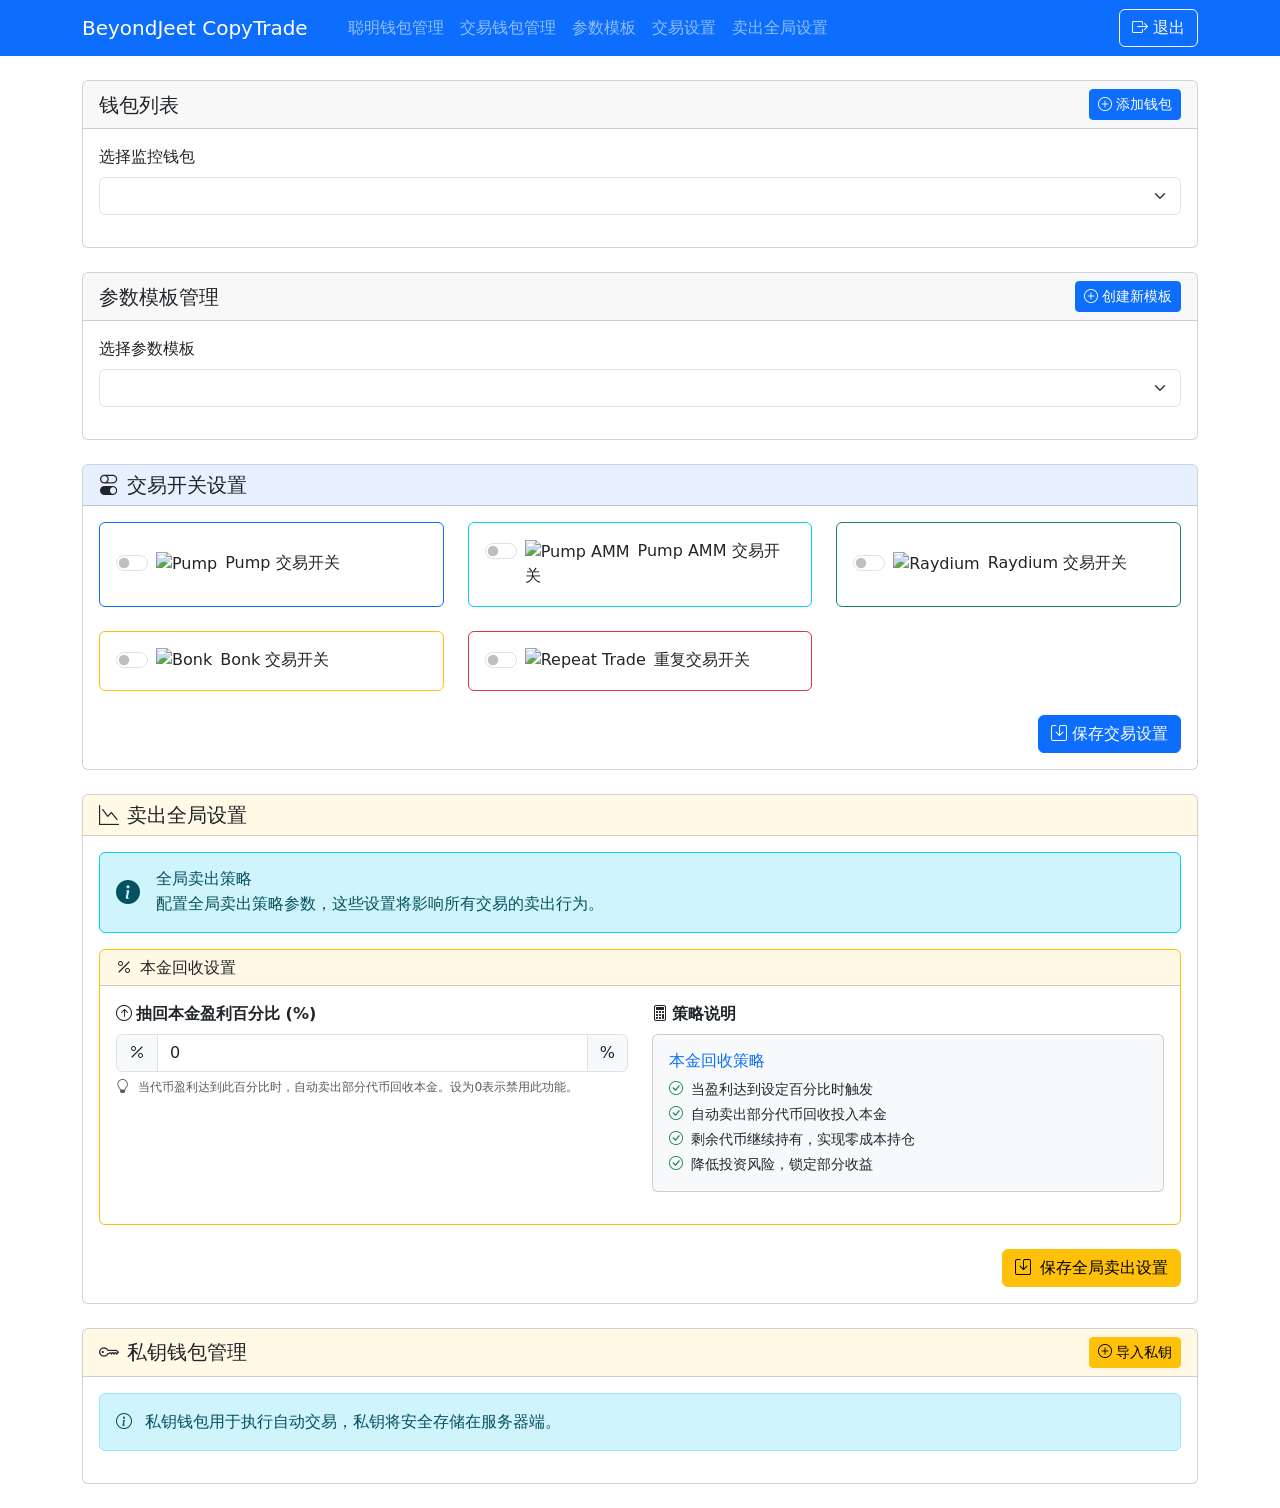
==== web/static/dashboard.html @ afe20bac "add capital recovery function" ====
<!DOCTYPE html>
<html lang="zh">
<head>
    <meta charset="UTF-8">
    <meta name="viewport" content="width=device-width, initial-scale=1.0">
    <title>BeyondJeet CopyTrade - 控制面板</title>
    <link rel="stylesheet" href="/static/css/styles.css">
    <link rel="stylesheet" href="https://cdn.jsdelivr.net/npm/bootstrap@5.2.3/dist/css/bootstrap.min.css">
    <link rel="stylesheet" href="https://cdn.jsdelivr.net/npm/bootstrap-icons@1.11.3/font/bootstrap-icons.min.css">
</head>
<body>
    <!-- 顶部导航栏 -->
    <nav class="navbar navbar-expand-lg navbar-dark bg-primary">
        <div class="container">
            <a class="navbar-brand" href="#">BeyondJeet CopyTrade</a>
            <button class="navbar-toggler" type="button" data-bs-toggle="collapse" data-bs-target="#navbarNav">
                <span class="navbar-toggler-icon"></span>
            </button>
            <div class="collapse navbar-collapse" id="navbarNav">
                <ul class="navbar-nav me-auto">
                    <li class="nav-item">
                        <a class="nav-link active" href="#"></a>
                    </li>
                    <li class="nav-item">
                        <a class="nav-link" href="#" id="walletManagementLink">聪明钱包管理</a>
                    </li>
                    <li class="nav-item">
                        <a class="nav-link" href="#" id="privateKeyManagementLink">交易钱包管理</a>
                    </li>
                    <li class="nav-item">
                        <a class="nav-link" href="#" id="paramSchemeLink">参数模板</a>
                    </li>
                    <li class="nav-item">
                        <a class="nav-link" href="#" id="tradeSettingsLink">交易设置</a>
                    </li>
                    <li class="nav-item">
                        <a class="nav-link" href="#" id="globalSellSettingsLink">卖出全局设置</a>
                    </li>
                </ul>
                <div class="d-flex align-items-center">
                    <span class="text-light me-3" id="currentUser"></span>
                    <button class="btn btn-outline-light" id="logoutBtn">
                        <i class="bi bi-box-arrow-right"></i> 退出
                    </button>
                </div>
            </div>
        </div>
    </nav>

    <div class="container mt-4">
        <!-- 钱包选择与管理 -->
        <div class="card mb-4" id="walletManagementSection">
            <div class="card-header d-flex justify-content-between align-items-center">
                <h5 class="mb-0">钱包列表</h5>
                <button type="button" class="btn btn-primary btn-sm" data-bs-toggle="modal" data-bs-target="#addWalletModal">
                    <i class="bi bi-plus-circle"></i> 添加钱包
                </button>
            </div>
            <div class="card-body">
                <!-- 钱包选择下拉菜单 -->
                <div class="mb-3">
                    <label for="walletSelect" class="form-label">选择监控钱包</label>
                    <select class="form-select" id="walletSelect">
                        <!-- 钱包选项将通过JS动态加载 -->
                    </select>
                </div>
                
                <!-- 钱包信息卡片 -->
                <div id="walletInfo" class="d-none">
                    <div class="card">
                        <div class="card-body">
                            <h5 class="card-title" id="walletName"></h5>
                            <h6 class="card-subtitle mb-2 text-muted" id="walletAddress"></h6>
                            <p class="card-text">钱包类型: <span id="walletType"></span></p>
                            
                            <!-- 参数模板绑定 -->
                            <div class="form-group mb-3">
                                <label for="walletParamScheme" class="form-label"><i class="bi bi-link-45deg me-1"></i> 绑定参数模板</label>
                                <select class="form-select" id="walletParamScheme">
                                    <option value="">不绑定参数模板</option>
                                    <!-- 参数模板选项将通过JS动态加载 -->
                                </select>
                                <div class="form-text">绑定后，该钱包将使用选定参数模板的交易设置</div>
                            </div>
                            
                            <div class="row mt-4">
                                <div class="col-md-4">
                                    <div class="form-group">
                                        <label for="takeProfitPct" class="form-label">止盈百分比 (%)</label>
                                        <div class="input-group">
                                            <input type="number" class="form-control" id="takeProfitPct" min="1" value="100">
                                            <span class="input-group-text">%</span>
                                        </div>
                                    </div>
                                </div>
                                <div class="col-md-4">
                                    <div class="form-group">
                                        <label for="stopLossPct" class="form-label">止损百分比 (%)</label>
                                        <div class="input-group">
                                            <input type="number" class="form-control" id="stopLossPct" min="1" value="10">
                                            <span class="input-group-text">%</span>
                                        </div>
                                    </div>
                                </div>
                                <div class="col-md-4">
                                    <div class="form-group">
                                        <div class="input-group">
                                            <input type="hidden" class="form-control" id="exitTimeSec" min="1" value="300">
                                          
                                        </div>
                                    </div>
                                </div>
                            </div>
                            
                            <div class="form-check mt-3">
                                <input class="form-check-input" type="checkbox" id="walletEnabled" checked>
                                <label class="form-check-label" for="walletEnabled">
                                    启用此钱包监控
                                </label>
                            </div>
                            
                            <div class="form-check mt-2">
                                <input class="form-check-input" type="checkbox" id="walletFollowSell" checked>
                                <label class="form-check-label" for="walletFollowSell">
                                    <i class="bi bi-arrow-down-circle"></i> 启用跟卖功能
                                </label>
                                <div class="form-text">启用后，当监控钱包卖出代币时，将自动按比例卖出</div>
                            </div>
                            
                            <div class="mt-4">
                                <button type="button" class="btn btn-danger me-2" id="deleteWalletBtn">
                                    <i class="bi bi-trash"></i> 删除钱包
                                </button>
                                <button type="button" class="btn btn-primary" id="updateWalletBtn">
                                    <i class="bi bi-save"></i> 保存更改
                                </button>
                            </div>
                        </div>
                    </div>
                </div>
                
                <!-- 无钱包提示 -->
                <div id="noWalletAlert" class="alert alert-warning d-none">
                    没有可用的钱包。请添加一个新钱包。
                </div>
            </div>
        </div>
        
        <!-- 参数模板管理 -->
        <div class="card mb-4" id="paramSchemeSection">
            <div class="card-header d-flex justify-content-between align-items-center">
                <h5 class="mb-0">参数模板管理</h5>
                <button type="button" class="btn btn-primary btn-sm" data-bs-toggle="modal" data-bs-target="#addSchemeModal">
                    <i class="bi bi-plus-circle"></i> 创建新模板
                </button>
            </div>
            <div class="card-body">
                <!-- 参数模板选择下拉菜单 -->
                <div class="mb-3">
                    <label for="schemeSelect" class="form-label">选择参数模板</label>
                    <select class="form-select" id="schemeSelect">
                        <!-- 参数模板选项将通过JS动态加载 -->
                    </select>
                </div>
                
                <!-- 参数模板信息卡片 -->
                <div id="schemeInfo" class="d-none">
                    <!-- 基本信息卡片 -->
                    <div class="card mb-4 border-primary">
                        <div class="card-header bg-primary bg-opacity-10 d-flex justify-content-between align-items-center">
                            <h6 class="mb-0"><i class="bi bi-info-circle me-2"></i>基本信息</h6>
                            <span class="badge bg-primary" id="schemeId"></span>
                        </div>
                        <div class="card-body">
                            <h5 class="card-title" id="schemeName"></h5>
                            <p class="card-text text-muted" id="schemeDescription"></p>
                        </div>
                    </div>
                    
                    <!-- 交易触发参数卡片 -->
                    <div class="card mb-4 border-info">
                        <div class="card-header bg-info bg-opacity-10">
                            <h6 class="mb-0"><i class="bi bi-lightning-charge me-2"></i>交易触发参数</h6>
                        </div>
                        <div class="card-body">
                            <div class="row">
                             
                                <div class="col-md-4">
                                    <div class="form-group mb-3">
                                        <label for="schemeMinFollowTriggerAmount" class="form-label">最小跟单触发金额</label>
                                        <div class="input-group">
                                            <span class="input-group-text"><i class="bi bi-currency-dollar"></i></span>
                                            <input type="number" class="form-control" id="schemeMinFollowTriggerAmount" min="0" step="0.01">
                                        </div>
                                    </div>
                                </div>
                                <div class="col-md-4">
                                    <div class="form-group mb-3">
                                        <label for="schemeMaxFollowTriggerAmount" class="form-label">最大跟单触发金额</label>
                                        <div class="input-group">
                                            <span class="input-group-text"><i class="bi bi-currency-dollar"></i></span>
                                            <input type="number" class="form-control" id="schemeMaxFollowTriggerAmount" min="0" step="0.01">
                                        </div>
                                    </div>
                                </div>
                            </div>
                            
                            <div class="row">
                                <div class="col-md-4">
                                    <div class="form-group mb-3">
                                        <label for="schemeMinPoolSize" class="form-label">最小池子大小 (SOL)</label>
                                        <div class="input-group">
                                            <span class="input-group-text"><i class="bi bi-water"></i></span>
                                            <input type="number" class="form-control" id="schemeMinPoolSize" min="0" step="0.1">
                                        </div>
                                    </div>
                                </div>
                                <div class="col-md-4">
                                    <div class="form-group mb-3">
                                        <label for="schemeMaxPoolSize" class="form-label">最大池子大小 (SOL)</label>
                                        <div class="input-group">
                                            <span class="input-group-text"><i class="bi bi-water"></i></span>
                                            <input type="number" class="form-control" id="schemeMaxPoolSize" min="0" step="0.1">
                                        </div>
                                    </div>
                                </div>
                            </div>
                        </div>
                    </div>
                    
                    <!-- 买入参数卡片 -->
                    <div class="card mb-4 border-success">
                        <div class="card-header bg-success bg-opacity-10">
                            <h6 class="mb-0"><i class="bi bi-cart-plus me-2 text-success"></i>买入参数</h6>
                        </div>
                        <div class="card-body">
                            <div class="row">
                                <div class="col-md-4">
                                    <div class="form-group mb-3">
                                        <label for="schemeBuySolAmount" class="form-label">购买金额 (SOL)</label>
                                        <div class="input-group">
                                            <span class="input-group-text"><i class="bi bi-currency-dollar"></i></span>
                                            <input type="number" class="form-control" id="schemeBuySolAmount" min="0" step="0.01">
                                        </div>
                                    </div>
                                </div>
                                <div class="col-md-4">
                                    <div class="form-group mb-3">
                                        <label for="schemeBuySlippage" class="form-label">买入滑点 (0-1)</label>
                                        <div class="input-group">
                                            <span class="input-group-text"><i class="bi bi-sliders"></i></span>
                                            <input type="number" class="form-control" id="schemeBuySlippage" min="0" step="0.1">
                                            <span class="input-group-text"></span>
                                        </div>
                                    </div>
                                </div>
                         
                         
                            </div>
                            
                            <div class="row">
                             
                                <div class="col-md-4">
                                    <div class="form-group mb-3">
                                        <label for="schemeBuyPriorityFee" class="form-label">买入优先费</label>
                                        <div class="input-group">
                                            <span class="input-group-text"><i class="bi bi-lightning-charge"></i></span>
                                            <input type="number" class="form-control" id="schemeBuyPriorityFee" min="0">
                                        </div>
                                    </div>
                                </div>
                                <div class="col-md-4">
                                    <div class="form-group mb-3">
                                        <label for="schemeBuyTipFee" class="form-label">买入小费</label>
                                        <div class="input-group">
                                            <span class="input-group-text"><i class="bi bi-coin"></i></span>
                                            <input type="number" class="form-control" id="schemeBuyTipFee" min="0">
                                        </div>
                                    </div>
                                </div>
                            </div>
                        </div>
                    </div>
                    
                    <!-- 卖出参数卡片 -->
                    <div class="card mb-4 border-danger">
                        <div class="card-header bg-danger bg-opacity-10">
                            <h6 class="mb-0"><i class="bi bi-cart-dash me-2 text-danger"></i>卖出参数</h6>
                        </div>
                        <div class="card-body">
                            <div class="row">
                                <div class="col-md-4">
                                    <div class="form-group mb-3">
                                        <label for="schemeSellDelayTime" class="form-label">卖出延迟时间 (毫秒)</label>
                                        <div class="input-group">
                                            <span class="input-group-text"><i class="bi bi-clock"></i></span>
                                            <input type="number" class="form-control" id="schemeSellDelayTime" min="0">
                                        </div>
                                    </div>
                                </div>
                                <div class="col-md-4">
                                    <div class="form-group mb-3">
                                        <label for="schemeSellSlippage" class="form-label">卖出滑点 (0-1)</label>
                                        <div class="input-group">
                                            <span class="input-group-text"><i class="bi bi-sliders"></i></span>
                                            <input type="number" class="form-control" id="schemeSellSlippage" min="0" step="0.1">
                                            <span class="input-group-text"></span>
                                        </div>
                                    </div>
                                </div>
                           
                             
                            </div>
                            
                            <div class="row">
                              
                                <div class="col-md-4">
                                    <div class="form-group mb-3">
                                        <label for="schemeSellPriorityFee" class="form-label">卖出优先费</label>
                                        <div class="input-group">
                                            <span class="input-group-text"><i class="bi bi-lightning-charge"></i></span>
                                            <input type="number" class="form-control" id="schemeSellPriorityFee" min="0">
                                        </div>
                                    </div>
                                </div>
                                <div class="col-md-4">
                                    <div class="form-group mb-3">
                                        <label for="schemeSellTipFee" class="form-label">卖出小费</label>
                                        <div class="input-group">
                                            <span class="input-group-text"><i class="bi bi-coin"></i></span>
                                            <input type="number" class="form-control" id="schemeSellTipFee" min="0">
                                        </div>
                                    </div>
                                </div>
                            </div>
                        </div>
                    </div>
                    
                    <div class="form-check mb-4">
                        <input class="form-check-input" type="checkbox" id="schemeIsDefault">
                        <label class="form-check-label" for="schemeIsDefault">
                            <i class="bi bi-star-fill text-warning me-1"></i> 设为默认参数模板
                        </label>
                    </div>
                    
                    <div class="d-flex justify-content-end">
                        <button type="button" class="btn btn-danger me-2" id="deleteSchemeBtn">
                            <i class="bi bi-trash"></i> 删除模板
                        </button>
                        <button type="button" class="btn btn-primary" id="updateSchemeBtn">
                            <i class="bi bi-save"></i> 保存更改
                        </button>
                    </div>
                </div>
                
                <!-- 无参数模板提示 -->
                <div id="noSchemeAlert" class="alert alert-warning d-none">
                    没有可用的参数模板。请创建一个新模板。
                </div>
            </div>
        </div>
        
        <!-- 交易开关设置 -->
        <div class="card mb-4" id="tradeSettingsSection">
            <div class="card-header bg-primary bg-opacity-10 d-flex justify-content-between align-items-center">
                <h5 class="mb-0"><i class="bi bi-toggles me-2"></i>交易开关设置</h5>
            </div>
            <div class="card-body">
                <div class="row row-cols-1 row-cols-md-3 g-4">
                    <div class="col">
                        <div class="card h-100 border-primary">
                            <div class="card-body d-flex align-items-center">
                                <div class="form-check form-switch">
                                    <input class="form-check-input" type="checkbox" id="pumpTradeEnable">
                                    <label class="form-check-label" for="pumpTradeEnable">
                                        <img src="/static/images/pump-logo.svg" alt="Pump" width="20" height="20" class="me-2">Pump 交易开关
                                    </label>
                                </div>
                            </div>
                        </div>
                    </div>
                    <div class="col">
                        <div class="card h-100 border-info">
                            <div class="card-body d-flex align-items-center">
                                <div class="form-check form-switch">
                                    <input class="form-check-input" type="checkbox" id="pumpAmmTradeEnable">
                                    <label class="form-check-label" for="pumpAmmTradeEnable">
                                        <img src="/static/images/pumpamm-logo.svg" alt="Pump AMM" width="20" height="20" class="me-2">Pump AMM 交易开关
                                    </label>
                                </div>
                            </div>
                        </div>
                    </div>
                    <div class="col">
                        <div class="card h-100 border-success">
                            <div class="card-body d-flex align-items-center">
                                <div class="form-check form-switch">
                                    <input class="form-check-input" type="checkbox" id="raydiumTradeEnable">
                                    <label class="form-check-label" for="raydiumTradeEnable">
                                        <img src="/static/images/raydium-logo.svg" alt="Raydium" width="20" height="20" class="me-2">Raydium 交易开关
                                    </label>
                                </div>
                            </div>
                        </div>
                    </div>
                    <div class="col">
                        <div class="card h-100 border-warning">
                            <div class="card-body d-flex align-items-center">
                                <div class="form-check form-switch">
                                    <input class="form-check-input" type="checkbox" id="launchpadTradeEnable">
                                    <label class="form-check-label" for="launchpadTradeEnable">
                                        <img src="/static/images/bonk-logo.svg" alt="Bonk" width="20" height="20" class="me-2">Bonk 交易开关
                                    </label>
                                </div>
                            </div>
                        </div>
                    </div>
                    <div class="col">
                        <div class="card h-100 border-danger">
                            <div class="card-body d-flex align-items-center">
                                <div class="form-check form-switch">
                                    <input class="form-check-input" type="checkbox" id="repeatTradeEnable">
                                    <label class="form-check-label" for="repeatTradeEnable">
                                        <img src="/static/images/repeat-trade-logo.svg" alt="Repeat Trade" width="20" height="20" class="me-2">重复交易开关
                                    </label>
                                </div>
                            </div>
                        </div>
                    </div>
                </div>
                
                <div class="mt-4 d-flex justify-content-end">
                    <button type="button" class="btn btn-primary" id="saveTradeSettingsBtn">
                        <i class="bi bi-save"></i> 保存交易设置
                    </button>
                </div>
            </div>
        </div>
        
        <!-- 卖出全局设置 -->
        <div class="card mb-4" id="globalSellSettingsSection">
            <div class="card-header bg-warning bg-opacity-10 d-flex justify-content-between align-items-center">
                <h5 class="mb-0"><i class="bi bi-graph-down me-2"></i>卖出全局设置</h5>
            </div>
            <div class="card-body">
                <div class="alert alert-info border-info">
                    <div class="d-flex align-items-center">
                        <i class="bi bi-info-circle-fill me-3 fs-4"></i>
                        <div>
                            <h6 class="alert-heading mb-1">全局卖出策略</h6>
                            <p class="mb-0">配置全局卖出策略参数，这些设置将影响所有交易的卖出行为。</p>
                        </div>
                    </div>
                </div>
                
                <div class="card border-warning">
                    <div class="card-header bg-warning bg-opacity-10">
                        <h6 class="mb-0"><i class="bi bi-percent me-2"></i>本金回收设置</h6>
                    </div>
                    <div class="card-body">
                        <div class="row">
                            <div class="col-md-6">
                                <div class="mb-3">
                                    <label for="capitalRecoveryPercent" class="form-label fw-semibold">
                                        <i class="bi bi-arrow-up-circle me-1"></i>抽回本金盈利百分比 (%)
                                    </label>
                                    <div class="input-group">
                                        <span class="input-group-text"><i class="bi bi-percent"></i></span>
                                        <input 
                                            type="number" 
                                            class="form-control" 
                                            id="capitalRecoveryPercent" 
                                            min="0" 
                                            max="100" 
                                            step="0.1" 
                                            value="0"
                                            placeholder="输入盈利百分比"
                                        >
                                        <span class="input-group-text">%</span>
                                    </div>
                                    <div class="form-text">
                                        <i class="bi bi-lightbulb me-1"></i>
                                        <small>当代币盈利达到此百分比时，自动卖出部分代币回收本金。设为0表示禁用此功能。</small>
                                    </div>
                                </div>
                            </div>
                            <div class="col-md-6">
                                <div class="mb-3">
                                    <label class="form-label fw-semibold">
                                        <i class="bi bi-calculator me-1"></i>策略说明
                                    </label>
                                    <div class="card bg-light">
                                        <div class="card-body p-3">
                                            <h6 class="card-title text-primary mb-2">本金回收策略</h6>
                                            <ul class="list-unstyled mb-0 small">
                                                <li class="mb-1"><i class="bi bi-check-circle text-success me-1"></i> 当盈利达到设定百分比时触发</li>
                                                <li class="mb-1"><i class="bi bi-check-circle text-success me-1"></i> 自动卖出部分代币回收投入本金</li>
                                                <li class="mb-1"><i class="bi bi-check-circle text-success me-1"></i> 剩余代币继续持有，实现零成本持仓</li>
                                                <li class="mb-0"><i class="bi bi-check-circle text-success me-1"></i> 降低投资风险，锁定部分收益</li>
                                            </ul>
                                        </div>
                                    </div>
                                </div>
                            </div>
                        </div>
                    </div>
                </div>
                
                <div class="mt-4 d-flex justify-content-end">
                    <button type="button" class="btn btn-warning" id="saveGlobalSellSettingsBtn">
                        <i class="bi bi-save me-1"></i> 保存全局卖出设置
                    </button>
                </div>
            </div>
        </div>
        
        <!-- 私钥钱包管理 -->
        <div class="card mb-4" id="privateKeyManagementSection">
            <div class="card-header bg-warning bg-opacity-10 d-flex justify-content-between align-items-center">
                <h5 class="mb-0"><i class="bi bi-key me-2"></i>私钥钱包管理</h5>
                <button type="button" class="btn btn-warning btn-sm" data-bs-toggle="modal" data-bs-target="#importPrivateKeyModal">
                    <i class="bi bi-plus-circle"></i> 导入私钥
                </button>
            </div>
            <div class="card-body">
                <!-- 私钥钱包列表 -->
                <div id="privateKeyWalletList">
                    <div class="alert alert-info">
                        <i class="bi bi-info-circle me-2"></i>
                        私钥钱包用于执行自动交易，私钥将安全存储在服务器端。
                    </div>
                    <!-- 私钥钱包列表将通过JS动态加载 -->
                </div>
                
                <!-- 无钱包提示 -->
                <div id="noPrivateKeyWalletAlert" class="alert alert-warning d-none">
                    没有私钥钱包。请导入一个私钥钱包。
                </div>
            </div>
        </div>
        
        <div class="alert alert-success mt-3 d-none" id="successAlert">
            操作成功！
        </div>
        
        <div class="alert alert-danger mt-3 d-none" id="errorAlert">
            操作失败！请检查输入并重试。
        </div>
    </div>

    <!-- 添加钱包模态框 -->
    <div class="modal fade" id="addWalletModal" tabindex="-1" aria-labelledby="addWalletModalLabel" aria-hidden="true">
        <div class="modal-dialog">
            <div class="modal-content">
                <div class="modal-header">
                    <h5 class="modal-title" id="addWalletModalLabel">添加监控钱包</h5>
                    <button type="button" class="btn-close" data-bs-dismiss="modal" aria-label="Close"></button>
                </div>
                <div class="modal-body">
                    <form id="addWalletForm">
                        <div class="mb-3">
                            <label for="newWalletAddress" class="form-label">钱包地址</label>
                            <input type="text" class="form-control" id="newWalletAddress" required>
                            <div class="form-text">输入有效的Solana钱包地址进行监控</div>
                        </div>
                        <div class="mb-3">
                            <label for="newWalletName" class="form-label">钱包名称</label>
                            <input type="text" class="form-control" id="newWalletName" required>
                        </div>
                        <div class="mb-3">
                            <label for="newWalletType" class="form-label">钱包类型</label>
                            <select class="form-select" id="newWalletType" required>
                                <option value="high_frequency">高频交易</option>
                                <option value="low_frequency">低频交易</option>
                            </select>
                        </div>
                        <div class="row">
                            <div class="col-md-6">
                                <div class="mb-3">
                                    <label for="newTakeProfitPct" class="form-label">止盈 (%)</label>
                                    <input type="number" class="form-control" id="newTakeProfitPct" min="1" value="100" required>
                                </div>
                            </div>
                            <div class="col-md-6">
                                <div class="mb-3">
                                    <label for="newStopLossPct" class="form-label">止损 (%)</label>
                                    <input type="number" class="form-control" id="newStopLossPct" min="1" value="10" required>
                                </div>
                            </div>
                        </div>
                        <div class="form-check mb-3">
                            <input class="form-check-input" type="checkbox" id="newWalletEnabled" checked>
                            <label class="form-check-label" for="newWalletEnabled">
                                启用此钱包监控
                            </label>
                        </div>
                        <div class="form-check mb-3">
                            <input class="form-check-input" type="checkbox" id="newWalletFollowSell" checked>
                            <label class="form-check-label" for="newWalletFollowSell">
                                <i class="bi bi-arrow-down-circle"></i> 启用跟卖功能
                            </label>
                            <div class="form-text">启用后，当监控钱包卖出代币时，将自动按比例卖出</div>
                        </div>
                    </form>
                </div>
                <div class="modal-footer">
                    <button type="button" class="btn btn-secondary" data-bs-dismiss="modal">取消</button>
                    <button type="button" class="btn btn-primary" id="saveNewWalletBtn">添加钱包</button>
                </div>
            </div>
        </div>
    </div>

    <!-- 导入私钥模态框 -->
    <div class="modal fade" id="importPrivateKeyModal" tabindex="-1" aria-labelledby="importPrivateKeyModalLabel" aria-hidden="true">
        <div class="modal-dialog modal-lg">
            <div class="modal-content">
                <div class="modal-header bg-warning bg-opacity-10">
                    <h5 class="modal-title" id="importPrivateKeyModalLabel">
                        <i class="bi bi-key me-2"></i>导入私钥钱包
                    </h5>
                    <button type="button" class="btn-close" data-bs-dismiss="modal" aria-label="Close"></button>
                </div>
                <div class="modal-body">
                    <div class="alert alert-warning border-warning">
                        <div class="d-flex align-items-center">
                            <i class="bi bi-exclamation-triangle-fill me-3 fs-4"></i>
                            <div>
                                <h6 class="alert-heading mb-1">安全提醒</h6>
                                <p class="mb-0">私钥将安全存储在服务器端，请确保使用可信网络环境。</p>
                            </div>
                        </div>
                    </div>
                    
                    <form id="importPrivateKeyForm">
                        <div class="row">
                            <div class="col-12">
                                <div class="mb-4">
                                    <label for="privateKeyInput" class="form-label fw-semibold">
                                        <i class="bi bi-shield-lock me-1"></i>私钥或助记词
                                    </label>
                                    <textarea 
                                        class="form-control" 
                                        id="privateKeyInput" 
                                        rows="4" 
                                        required 
                                        placeholder="输入64位十六进制私钥或12/24个单词的助记词"
                                        style="font-family: 'Courier New', monospace; font-size: 0.9rem;"
                                    ></textarea>
                                    <div class="form-text">
                                        <i class="bi bi-info-circle me-1"></i>
                                        <small>支持格式：64位十六进制私钥、助记词短语（空格分隔）</small>
                                    </div>
                                </div>
                            </div>
                        </div>
                        
                        <div class="row">
                            <div class="col-md-8">
                                <div class="mb-3">
                                    <label for="pkWalletName" class="form-label fw-semibold">
                                        <i class="bi bi-tag me-1"></i>钱包名称
                                    </label>
                                    <input 
                                        type="text" 
                                        class="form-control" 
                                        id="pkWalletName" 
                                        required
                                        placeholder="为您的钱包设置一个易识别的名称"
                                    >
                                </div>
                            </div>
                            <div class="col-md-4">
                                <div class="mb-3">
                                    <label class="form-label fw-semibold">
                                        <i class="bi bi-check-circle me-1"></i>状态
                                    </label>
                                    <div class="form-control-plaintext">
                                        <span class="badge bg-success">
                                            <i class="bi bi-shield-check me-1"></i>安全导入
                                        </span>
                                    </div>
                                </div>
                            </div>
                        </div>
                    </form>
                </div>
                <div class="modal-footer bg-light">
                    <button type="button" class="btn btn-outline-secondary" data-bs-dismiss="modal">
                        <i class="bi bi-x-circle me-1"></i>取消
                    </button>
                    <button type="button" class="btn btn-warning" id="confirmImportPrivateKeyBtn">
                        <i class="bi bi-key me-1"></i>导入私钥
                    </button>
                </div>
            </div>
        </div>
    </div>

    <!-- 添加参数模板模态框 -->
    <div class="modal fade" id="addSchemeModal" tabindex="-1" aria-labelledby="addSchemeModalLabel" aria-hidden="true">
        <div class="modal-dialog modal-lg">
            <div class="modal-content">
                <div class="modal-header bg-primary text-white">
                    <h5 class="modal-title" id="addSchemeModalLabel"><i class="bi bi-gear-fill me-2"></i>创建新参数模板</h5>
                    <button type="button" class="btn-close btn-close-white" data-bs-dismiss="modal" aria-label="Close"></button>
                </div>
                <div class="modal-body">
                    <form id="newSchemeForm">
                        <!-- 基本信息卡片 -->
                        <div class="card mb-4 border-primary">
                            <div class="card-header bg-primary bg-opacity-10">
                                <h6 class="mb-0"><i class="bi bi-info-circle me-2"></i>基本信息</h6>
                            </div>
                            <div class="card-body">
                                <div class="row">
                                    <div class="col-md-6">
                                        <div class="mb-3">
                                            <label for="newSchemeName" class="form-label">模板名称</label>
                                            <div class="input-group">
                                                <span class="input-group-text"><i class="bi bi-tag"></i></span>
                                                <input type="text" class="form-control" id="newSchemeName" required>
                                            </div>
                                        </div>
                                    </div>
                                    <div class="col-md-6">
                                        <div class="mb-3">
                                            <label for="newSchemeDescription" class="form-label">模板描述</label>
                                            <div class="input-group">
                                                <span class="input-group-text"><i class="bi bi-card-text"></i></span>
                                                <input type="text" class="form-control" id="newSchemeDescription">
                                            </div>
                                        </div>
                                    </div>
                                </div>
                            </div>
                        </div>
                        
                        <!-- 交易触发参数卡片 -->
                        <div class="card mb-4 border-info">
                            <div class="card-header bg-info bg-opacity-10">
                                <h6 class="mb-0"><i class="bi bi-lightning-charge me-2"></i>交易触发参数</h6>
                            </div>
                            <div class="card-body">
                                <div class="row">
                                 
                                    <div class="col-md-4">
                                        <div class="mb-3">
                                            <label for="newSchemeMinFollowTriggerAmount" class="form-label">最小跟单触发金额</label>
                                            <div class="input-group">
                                                <span class="input-group-text"><i class="bi bi-currency-dollar"></i></span>
                                                <input type="number" class="form-control" id="newSchemeMinFollowTriggerAmount" min="0" step="0.01" value="0.1">
                                            </div>
                                        </div>
                                    </div>
                                    <div class="col-md-4">
                                        <div class="mb-3">
                                            <label for="newSchemeMaxFollowTriggerAmount" class="form-label">最大跟单触发金额</label>
                                            <div class="input-group">
                                                <span class="input-group-text"><i class="bi bi-currency-dollar"></i></span>
                                                <input type="number" class="form-control" id="newSchemeMaxFollowTriggerAmount" min="0" step="0.01" value="10">
                                            </div>
                                        </div>
                                    </div>
                                </div>
                                
                                <div class="row">
                                    <div class="col-md-4">
                                        <div class="mb-3">
                                            <label for="newSchemeMinPoolSize" class="form-label">最小池子大小 (SOL)</label>
                                            <div class="input-group">
                                                <span class="input-group-text"><i class="bi bi-water"></i></span>
                                                <input type="number" class="form-control" id="newSchemeMinPoolSize" min="0" step="0.1" value="1">
                                            </div>
                                        </div>
                                    </div>
                                    <div class="col-md-4">
                                        <div class="mb-3">
                                            <label for="newSchemeMaxPoolSize" class="form-label">最大池子大小 (SOL)</label>
                                            <div class="input-group">
                                                <span class="input-group-text"><i class="bi bi-water"></i></span>
                                                <input type="number" class="form-control" id="newSchemeMaxPoolSize" min="0" step="0.1" value="100">
                                            </div>
                                        </div>
                                    </div>
                                </div>
                            </div>
                        </div>
                        
                        <!-- 买入参数卡片 -->
                        <div class="card mb-4 border-success">
                            <div class="card-header bg-success bg-opacity-10">
                                <h6 class="mb-0"><i class="bi bi-cart-plus me-2 text-success"></i>买入参数</h6>
                            </div>
                            <div class="card-body">
                                <div class="row">
                                    <div class="col-md-4">
                                        <div class="mb-3">
                                            <label for="newSchemeBuySolAmount" class="form-label">购买金额 (SOL)</label>
                                            <div class="input-group">
                                                <span class="input-group-text"><i class="bi bi-currency-dollar"></i></span>
                                                <input type="number" class="form-control" id="newSchemeBuySolAmount" min="0" step="0.01" value="0.5">
                                            </div>
                                        </div>
                                    </div>
                                    <div class="col-md-4">
                                        <div class="mb-3">
                                            <label for="newSchemeBuySlippage" class="form-label">买入滑点 (0-1)</label>
                                            <div class="input-group">
                                                <span class="input-group-text"><i class="bi bi-sliders"></i></span>
                                                <input type="number" class="form-control" id="newSchemeBuySlippage" min="0" step="0.1" value="1">
                                                <span class="input-group-text"></span>
                                            </div>
                                        </div>
                                    </div>

                                </div>
                                
                                <div class="row">
                                
                                    <div class="col-md-4">
                                        <div class="mb-3">
                                            <label for="newSchemeBuyPriorityFee" class="form-label">买入优先费</label>
                                            <div class="input-group">
                                                <span class="input-group-text"><i class="bi bi-lightning-charge"></i></span>
                                                <input type="number" class="form-control" id="newSchemeBuyPriorityFee" min="0" value="1000">
                                            </div>
                                        </div>
                                    </div>
                                    <div class="col-md-4">
                                        <div class="mb-3">
                                            <label for="newSchemeBuyTipFee" class="form-label">买入小费</label>
                                            <div class="input-group">
                                                <span class="input-group-text"><i class="bi bi-coin"></i></span>
                                                <input type="number" class="form-control" id="newSchemeBuyTipFee" min="0" value="0">
                                            </div>
                                        </div>
                                    </div>
                                </div>
                            </div>
                        </div>
                        
                        <!-- 卖出参数卡片 -->
                        <div class="card mb-4 border-danger">
                            <div class="card-header bg-danger bg-opacity-10">
                                <h6 class="mb-0"><i class="bi bi-cart-dash me-2 text-danger"></i>卖出参数</h6>
                            </div>
                            <div class="card-body">
                                <div class="row">
                                    <div class="col-md-4">
                                        <div class="mb-3">
                                            <label for="newSchemeSellDelayTime" class="form-label">卖出延迟时间 (毫秒)</label>
                                            <div class="input-group">
                                                <span class="input-group-text"><i class="bi bi-clock"></i></span>
                                                <input type="number" class="form-control" id="newSchemeSellDelayTime" min="0" value="0">
                                            </div>
                                        </div>
                                    </div>
                                    <div class="col-md-4">
                                        <div class="mb-3">
                                            <label for="newSchemeSellSlippage" class="form-label">卖出滑点 (0-1)</label>
                                            <div class="input-group">
                                                <span class="input-group-text"><i class="bi bi-sliders"></i></span>
                                                <input type="number" class="form-control" id="newSchemeSellSlippage" min="0" step="0.1" value="1">
                                                <span class="input-group-text"></span>
                                            </div>
                                        </div>
                                    </div>
                                  
                                  
                                </div>
                                
                                <div class="row">
                                  
                                    <div class="col-md-4">
                                        <div class="mb-3">
                                            <label for="newSchemeSellPriorityFee" class="form-label">卖出优先费</label>
                                            <div class="input-group">
                                                <span class="input-group-text"><i class="bi bi-lightning-charge"></i></span>
                                                <input type="number" class="form-control" id="newSchemeSellPriorityFee" min="0" value="1000">
                                            </div>
                                        </div>
                                    </div>
                                    <div class="col-md-4">
                                        <div class="mb-3">
                                            <label for="newSchemeSellTipFee" class="form-label">卖出小费</label>
                                            <div class="input-group">
                                                <span class="input-group-text"><i class="bi bi-coin"></i></span>
                                                <input type="number" class="form-control" id="newSchemeSellTipFee" min="0" value="0">
                                            </div>
                                        </div>
                                    </div>
                                </div>
                            </div>
                        </div>
                        
                        <div class="form-check mb-3">
                            <input class="form-check-input" type="checkbox" id="newSchemeIsDefault">
                            <label class="form-check-label" for="newSchemeIsDefault">
                                <i class="bi bi-star-fill text-warning me-1"></i> 设为默认参数模板
                            </label>
                        </div>
                    </form>
                </div>
                <div class="modal-footer">
                    <button type="button" class="btn btn-secondary" data-bs-dismiss="modal"><i class="bi bi-x-circle me-1"></i>取消</button>
                    <button type="button" class="btn btn-primary" id="saveNewSchemeBtn"><i class="bi bi-save me-1"></i>创建模板</button>
                </div>
            </div>
        </div>
    </div>

    <script src="https://cdn.jsdelivr.net/npm/bootstrap@5.2.3/dist/js/bootstrap.bundle.min.js"></script>
    <script src="/static/js/dashboard.js"></script>
</body>
</html>
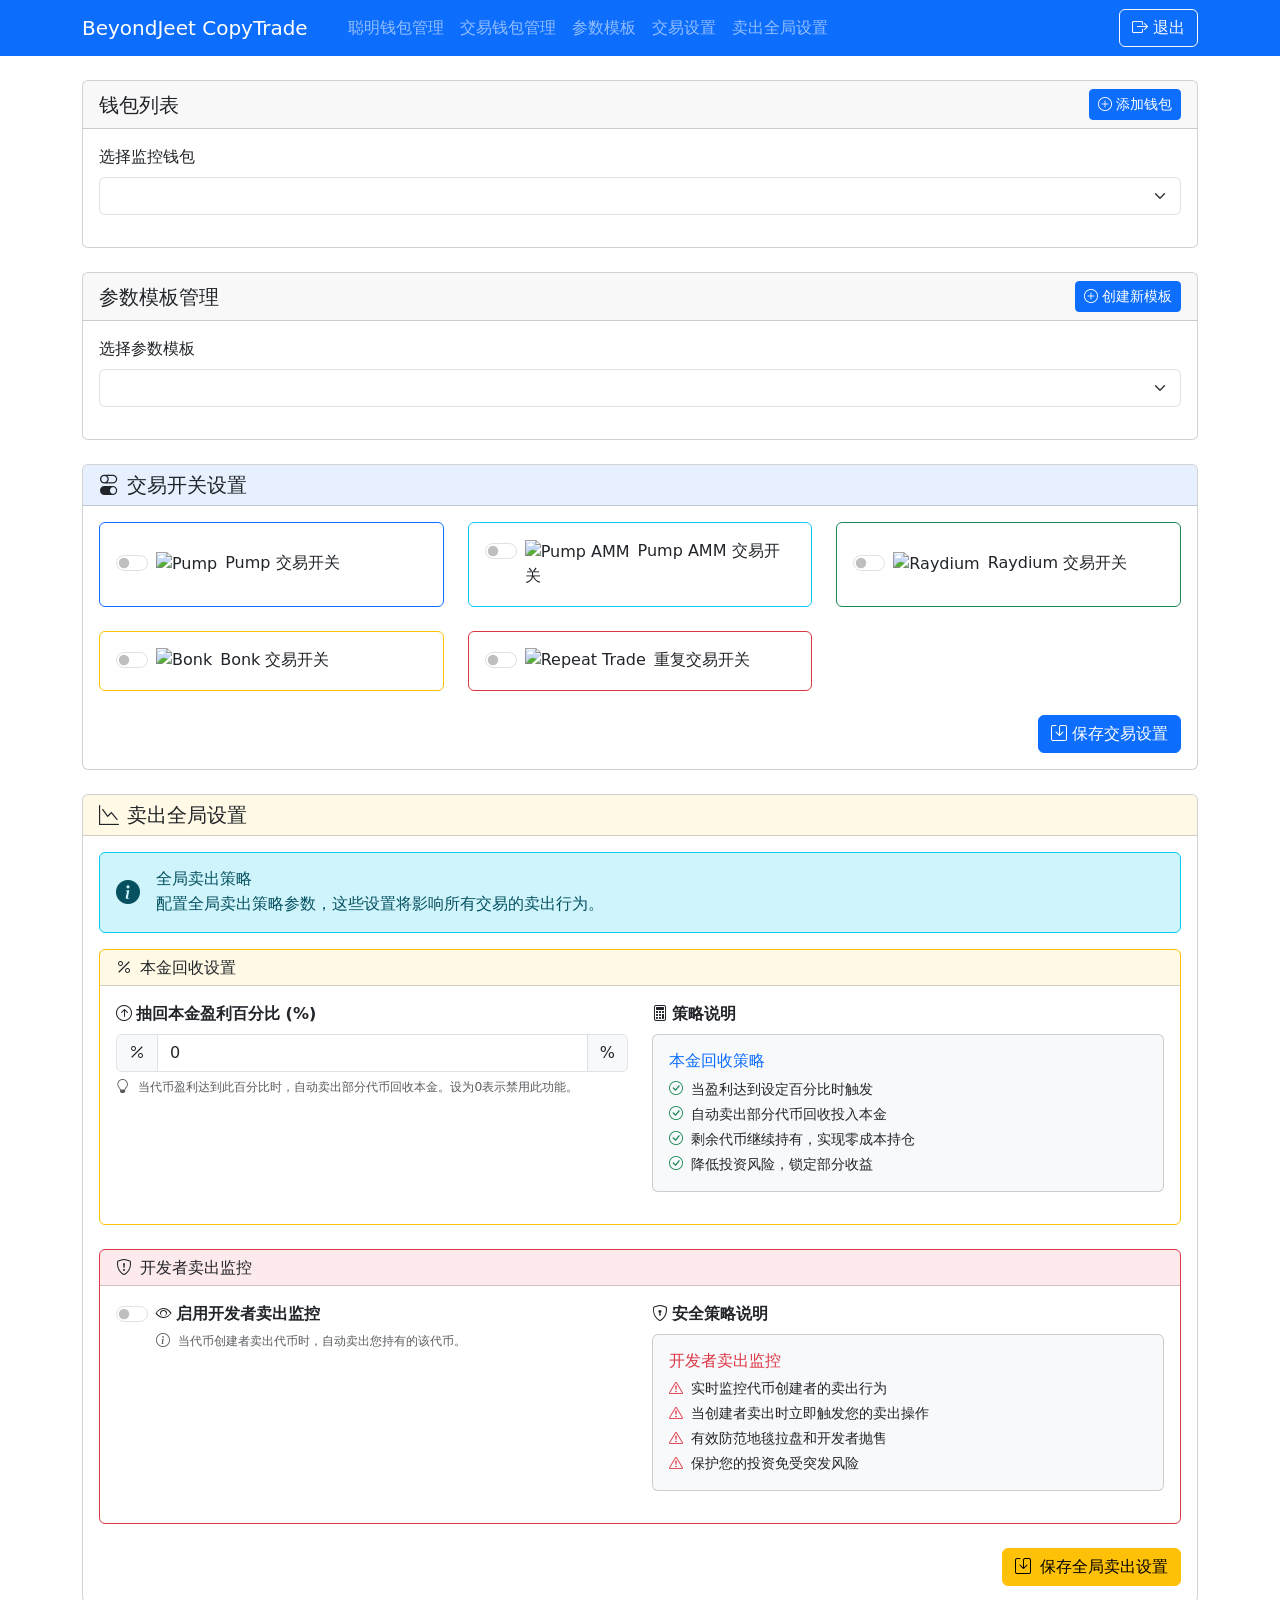
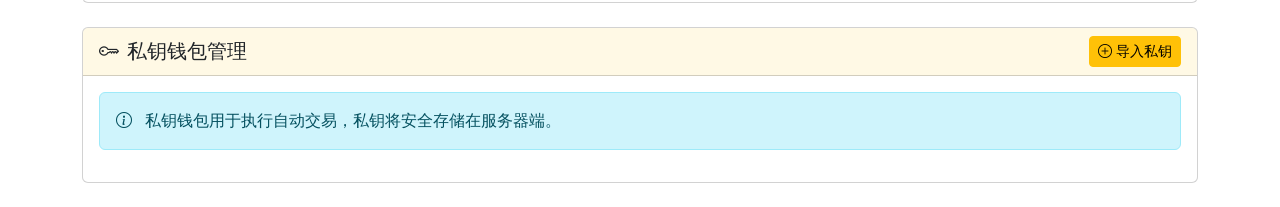
==== commit 3879990b: "fix" ====
--- a/web/static/dashboard.html
+++ b/web/static/dashboard.html
@@ -225,6 +225,42 @@
                                     </div>
                                 </div>
                             </div>
+                            
+                            <!-- 代币创建时间过滤 -->
+
+                            
+                            <div class="row">
+                                <div class="col-md-4">
+                                    <div class="form-group mb-3">
+                                        <label for="schemeTokenAgeMinMinutes" class="form-label">
+                                            <i class="bi bi-clock me-1"></i>代币最小创建时间 (秒)
+                                        </label>
+                                        <div class="input-group">
+                                            <span class="input-group-text"><i class="bi bi-hourglass-split"></i></span>
+                                            <input type="number" class="form-control" id="schemeTokenAgeMinMinutes" min="0" step="1" value="0" placeholder="0">
+                                            <span class="input-group-text">秒</span>
+                                        </div>
+                                        <div class="form-text">
+                                            <small>只跟单创建时间超过此秒数的代币，设为0表示无限制</small>
+                                        </div>
+                                    </div>
+                                </div>
+                                <div class="col-md-4">
+                                    <div class="form-group mb-3">
+                                        <label for="schemeTokenAgeMaxMinutes" class="form-label">
+                                            <i class="bi bi-clock me-1"></i>代币最大创建时间 (秒)
+                                        </label>
+                                        <div class="input-group">
+                                            <span class="input-group-text"><i class="bi bi-hourglass-bottom"></i></span>
+                                            <input type="number" class="form-control" id="schemeTokenAgeMaxMinutes" min="0" step="1" value="0" placeholder="0">
+                                            <span class="input-group-text">秒</span>
+                                        </div>
+                                        <div class="form-text">
+                                            <small>只跟单创建时间少于此秒数的代币，设为0表示无限制</small>
+                                        </div>
+                                    </div>
+                                </div>
+                            </div>
                         </div>
                     </div>
                     
@@ -453,7 +489,7 @@
                     </div>
                 </div>
                 
-                <div class="card border-warning">
+                <div class="card border-warning mb-4">
                     <div class="card-header bg-warning bg-opacity-10">
                         <h6 class="mb-0"><i class="bi bi-percent me-2"></i>本金回收设置</h6>
                     </div>
@@ -506,6 +542,46 @@
                     </div>
                 </div>
                 
+                <div class="card border-danger">
+                    <div class="card-header bg-danger bg-opacity-10">
+                        <h6 class="mb-0"><i class="bi bi-shield-exclamation me-2"></i>开发者卖出监控</h6>
+                    </div>
+                    <div class="card-body">
+                        <div class="row">
+                            <div class="col-md-6">
+                                <div class="form-check form-switch mb-3">
+                                    <input class="form-check-input" type="checkbox" id="devSellEnable">
+                                    <label class="form-check-label fw-semibold" for="devSellEnable">
+                                        <i class="bi bi-eye me-1"></i>启用开发者卖出监控
+                                    </label>
+                                    <div class="form-text">
+                                        <i class="bi bi-info-circle me-1"></i>
+                                        <small>当代币创建者卖出代币时，自动卖出您持有的该代币。</small>
+                                    </div>
+                                </div>
+                            </div>
+                            <div class="col-md-6">
+                                <div class="mb-3">
+                                    <label class="form-label fw-semibold">
+                                        <i class="bi bi-shield-lock me-1"></i>安全策略说明
+                                    </label>
+                                    <div class="card bg-light">
+                                        <div class="card-body p-3">
+                                            <h6 class="card-title text-danger mb-2">开发者卖出监控</h6>
+                                            <ul class="list-unstyled mb-0 small">
+                                                <li class="mb-1"><i class="bi bi-exclamation-triangle text-danger me-1"></i> 实时监控代币创建者的卖出行为</li>
+                                                <li class="mb-1"><i class="bi bi-exclamation-triangle text-danger me-1"></i> 当创建者卖出时立即触发您的卖出操作</li>
+                                                <li class="mb-1"><i class="bi bi-exclamation-triangle text-danger me-1"></i> 有效防范地毯拉盘和开发者抛售</li>
+                                                <li class="mb-0"><i class="bi bi-exclamation-triangle text-danger me-1"></i> 保护您的投资免受突发风险</li>
+                                            </ul>
+                                        </div>
+                                    </div>
+                                </div>
+                            </div>
+                        </div>
+                    </div>
+                </div>
+                
                 <div class="mt-4 d-flex justify-content-end">
                     <button type="button" class="btn btn-warning" id="saveGlobalSellSettingsBtn">
                         <i class="bi bi-save me-1"></i> 保存全局卖出设置
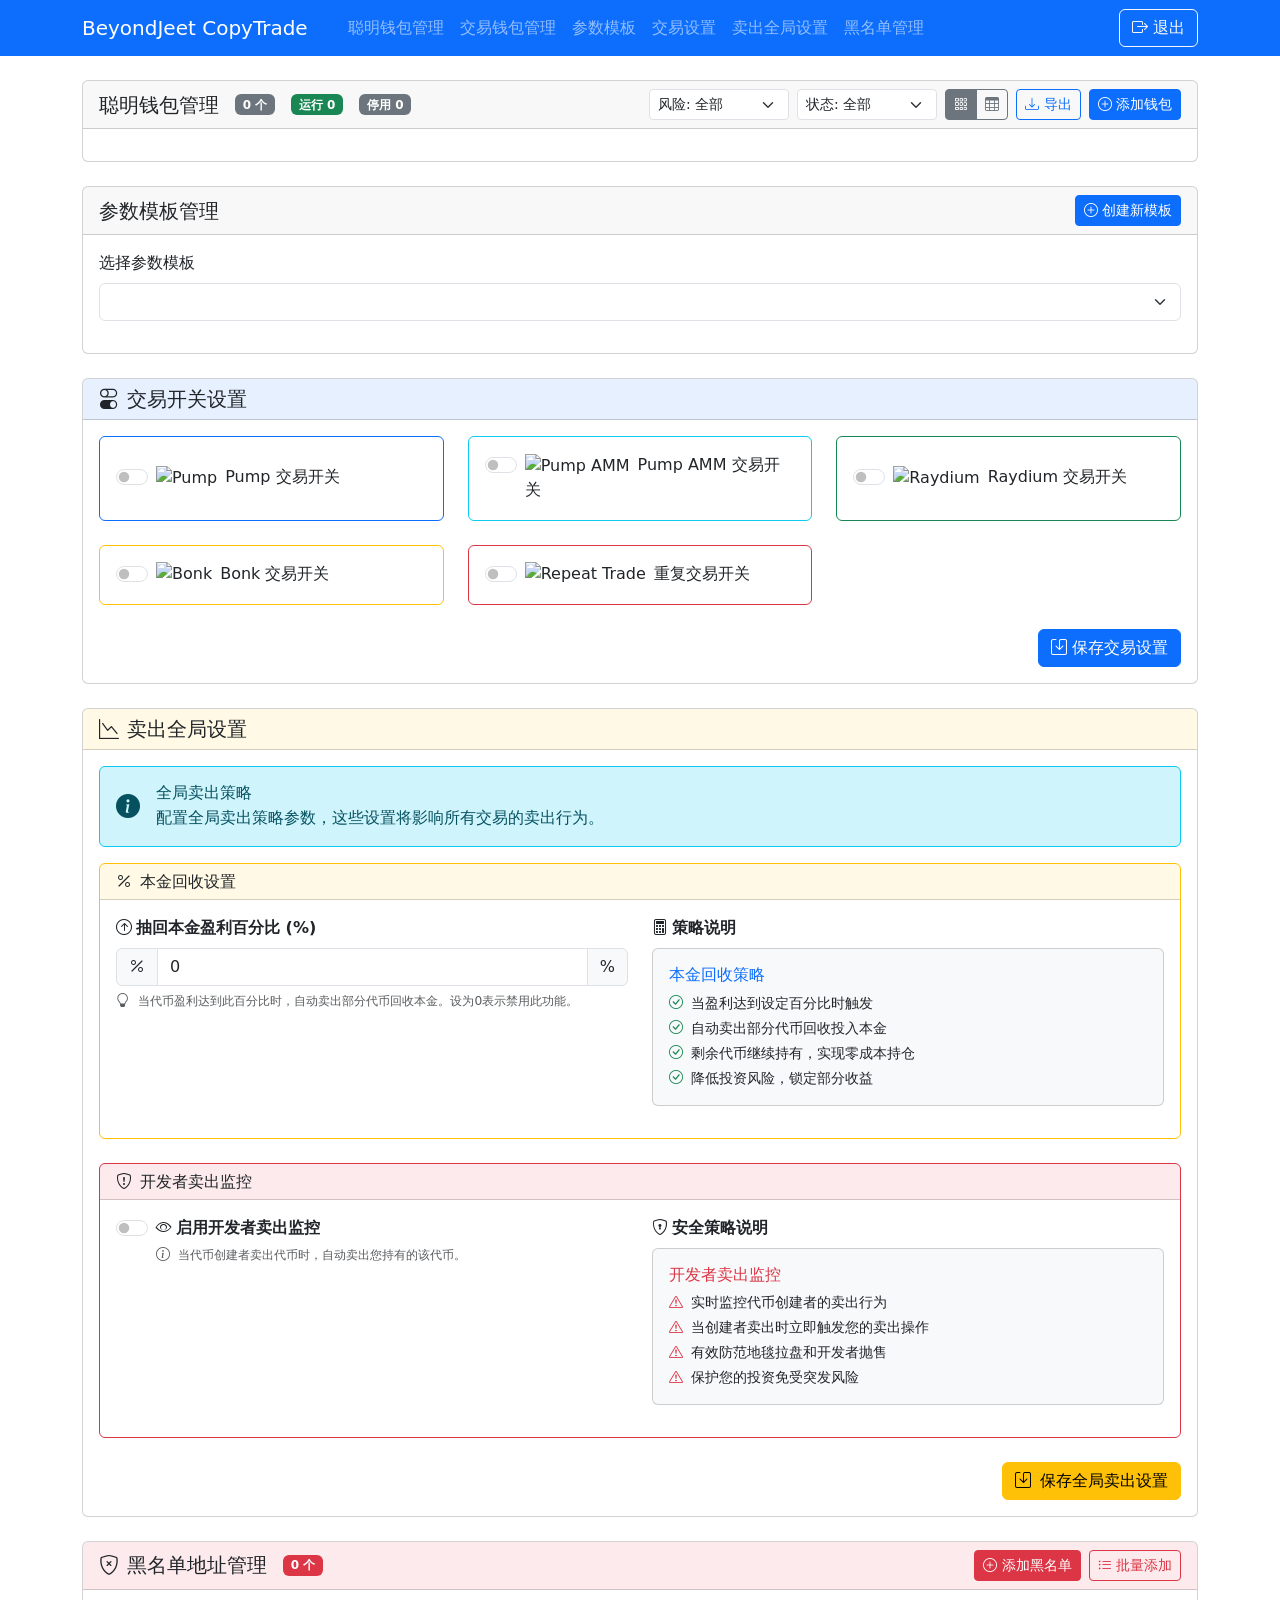
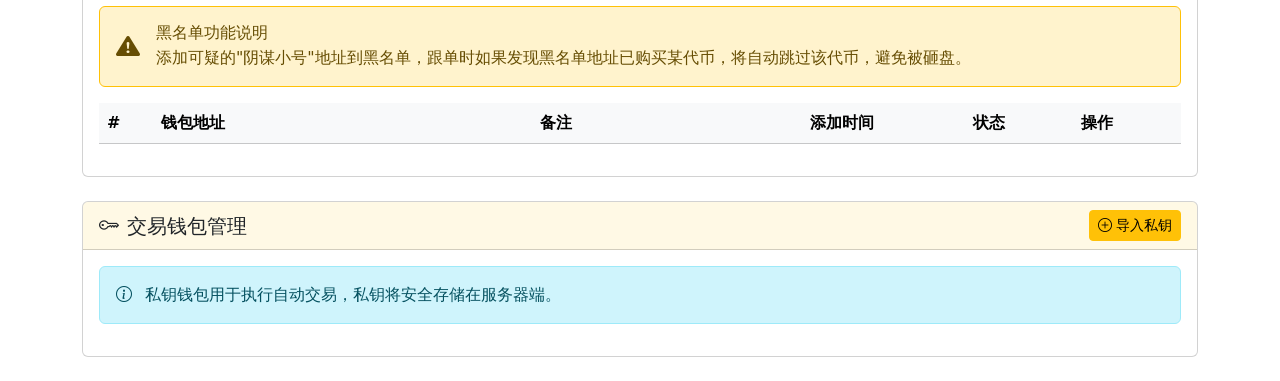
==== commit ee568484: "fix" ====
--- a/web/static/dashboard.html
+++ b/web/static/dashboard.html
@@ -36,6 +36,9 @@
                     <li class="nav-item">
                         <a class="nav-link" href="#" id="globalSellSettingsLink">卖出全局设置</a>
                     </li>
+                    <li class="nav-item">
+                        <a class="nav-link" href="#" id="blacklistManagementLink">黑名单管理</a>
+                    </li>
                 </ul>
                 <div class="d-flex align-items-center">
                     <span class="text-light me-3" id="currentUser"></span>
@@ -50,22 +53,66 @@
     <div class="container mt-4">
         <!-- 钱包选择与管理 -->
         <div class="card mb-4" id="walletManagementSection">
-            <div class="card-header d-flex justify-content-between align-items-center">
-                <h5 class="mb-0">钱包列表</h5>
-                <button type="button" class="btn btn-primary btn-sm" data-bs-toggle="modal" data-bs-target="#addWalletModal">
-                    <i class="bi bi-plus-circle"></i> 添加钱包
-                </button>
+            <div class="card-header d-flex flex-wrap gap-2 justify-content-between align-items-center">
+                <div class="d-flex align-items-center gap-3">
+                    <h5 class="mb-0">聪明钱包管理</h5>
+                    <span class="badge bg-secondary" id="walletCountBadge">0 个</span>
+                    <span class="badge bg-success" id="walletActiveBadge">运行 0</span>
+                    <span class="badge bg-secondary" id="walletInactiveBadge">停用 0</span>
+                </div>
+                <div class="d-flex flex-wrap gap-2">
+                    <select class="form-select form-select-sm" id="riskFilterSelect" style="width: 140px;">
+                        <option value="">风险: 全部</option>
+                        <option value="high">高风险</option>
+                        <option value="medium">中风险</option>
+                        <option value="low">低风险</option>
+                    </select>
+                    <select class="form-select form-select-sm" id="statusFilterSelect" style="width: 140px;">
+                        <option value="">状态: 全部</option>
+                        <option value="active">运行</option>
+                        <option value="inactive">停用</option>
+                    </select>
+                    <div class="btn-group btn-group-sm" role="group">
+                        <button class="btn btn-outline-secondary active" id="walletViewCardsBtn" title="卡片视图"><i class="bi bi-grid-3x3-gap"></i></button>
+                        <button class="btn btn-outline-secondary" id="walletViewTableBtn" title="表格视图"><i class="bi bi-table"></i></button>
+                    </div>
+                    <button type="button" class="btn btn-outline-primary btn-sm" id="exportWalletsBtn"><i class="bi bi-download"></i> 导出</button>
+                    <button type="button" class="btn btn-primary btn-sm" data-bs-toggle="modal" data-bs-target="#addWalletModal">
+                        <i class="bi bi-plus-circle"></i> 添加钱包
+                    </button>
+                </div>
             </div>
             <div class="card-body">
-                <!-- 钱包选择下拉菜单 -->
-                <div class="mb-3">
+                <!-- 卡片视图容器 -->
+                <div id="walletCards" class="row row-cols-1 row-cols-md-3 g-3"></div>
+
+                <!-- 表格视图容器 -->
+                <div class="table-responsive d-none" id="walletTableWrapper">
+                    <table class="table table-hover align-middle" id="walletTable">
+                        <thead class="table-light">
+                            <tr>
+                                <th>#</th>
+                                <th>钱包地址</th>
+                                <th>备注</th>
+                                <th>风险</th>
+                                <th>内/外参与</th>
+                                <th>启用</th>
+                                <th>操作</th>
+                            </tr>
+                        </thead>
+                        <tbody></tbody>
+                    </table>
+                </div>
+
+                <!-- 兼容旧版本的钱包选择下拉菜单 -->
+                <div class="mb-3 d-none" id="legacyWalletSelect">
                     <label for="walletSelect" class="form-label">选择监控钱包</label>
                     <select class="form-select" id="walletSelect">
                         <!-- 钱包选项将通过JS动态加载 -->
                     </select>
                 </div>
                 
-                <!-- 钱包信息卡片 -->
+                <!-- 兼容旧版本的钱包信息卡片 -->
                 <div id="walletInfo" class="d-none">
                     <div class="card">
                         <div class="card-body">
@@ -106,7 +153,6 @@
                                     <div class="form-group">
                                         <div class="input-group">
                                             <input type="hidden" class="form-control" id="exitTimeSec" min="1" value="300">
-                                          
                                         </div>
                                     </div>
                                 </div>
@@ -138,10 +184,10 @@
                         </div>
                     </div>
                 </div>
-                
+
                 <!-- 无钱包提示 -->
-                <div id="noWalletAlert" class="alert alert-warning d-none">
-                    没有可用的钱包。请添加一个新钱包。
+                <div id="noWalletAlert" class="alert alert-warning d-none mb-0">
+                    没有可用的钱包。请点击右上角"添加钱包"。
                 </div>
             </div>
         </div>
@@ -240,7 +286,7 @@
                                             <input type="number" class="form-control" id="schemeTokenAgeMinMinutes" min="0" step="1" value="0" placeholder="0">
                                             <span class="input-group-text">秒</span>
                                         </div>
-                                        <div class="form-text">
+                                        <div class="form-text-warning">
                                             <small>只跟单创建时间超过此秒数的代币，设为0表示无限制</small>
                                         </div>
                                     </div>
@@ -255,7 +301,7 @@
                                             <input type="number" class="form-control" id="schemeTokenAgeMaxMinutes" min="0" step="1" value="0" placeholder="0">
                                             <span class="input-group-text">秒</span>
                                         </div>
-                                        <div class="form-text">
+                                        <div class="form-text-warning">
                                             <small>只跟单创建时间少于此秒数的代币，设为0表示无限制</small>
                                         </div>
                                     </div>
@@ -590,10 +636,64 @@
             </div>
         </div>
         
+        <!-- 黑名单管理 -->
+        <div class="card mb-4" id="blacklistManagementSection">
+            <div class="card-header bg-danger bg-opacity-10 d-flex justify-content-between align-items-center">
+                <div class="d-flex align-items-center gap-3">
+                    <h5 class="mb-0"><i class="bi bi-shield-x me-2"></i>黑名单地址管理</h5>
+                    <span class="badge bg-danger" id="blacklistCountBadge">0 个</span>
+                </div>
+                <div class="d-flex gap-2">
+                    <button type="button" class="btn btn-danger btn-sm" data-bs-toggle="modal" data-bs-target="#addBlacklistModal">
+                        <i class="bi bi-plus-circle"></i> 添加黑名单
+                    </button>
+                    <button type="button" class="btn btn-outline-danger btn-sm" data-bs-toggle="modal" data-bs-target="#batchAddBlacklistModal">
+                        <i class="bi bi-list-ul"></i> 批量添加
+                    </button>
+                </div>
+            </div>
+            <div class="card-body">
+                <div class="alert alert-warning border-warning">
+                    <div class="d-flex align-items-center">
+                        <i class="bi bi-exclamation-triangle-fill me-3 fs-4"></i>
+                        <div>
+                            <h6 class="alert-heading mb-1">黑名单功能说明</h6>
+                            <p class="mb-0">添加可疑的"阴谋小号"地址到黑名单，跟单时如果发现黑名单地址已购买某代币，将自动跳过该代币，避免被砸盘。</p>
+                        </div>
+                    </div>
+                </div>
+                
+                <!-- 黑名单列表 -->
+                <div class="table-responsive">
+                    <table class="table table-hover align-middle" id="blacklistTable">
+                        <thead class="table-light">
+                            <tr>
+                                <th style="width: 5%">#</th>
+                                <th style="width: 35%">钱包地址</th>
+                                <th style="width: 25%">备注</th>
+                                <th style="width: 15%">添加时间</th>
+                                <th style="width: 10%">状态</th>
+                                <th style="width: 10%">操作</th>
+                            </tr>
+                        </thead>
+                        <tbody id="blacklistTableBody">
+                            <!-- 黑名单列表将通过JS动态加载 -->
+                        </tbody>
+                    </table>
+                </div>
+                
+                <!-- 无黑名单提示 -->
+                <div id="noBlacklistAlert" class="alert alert-info d-none">
+                    <i class="bi bi-info-circle me-2"></i>
+                    暂无黑名单地址。点击"添加黑名单"或"批量添加"按钮添加可疑地址。
+                </div>
+            </div>
+        </div>
+        
         <!-- 私钥钱包管理 -->
         <div class="card mb-4" id="privateKeyManagementSection">
             <div class="card-header bg-warning bg-opacity-10 d-flex justify-content-between align-items-center">
-                <h5 class="mb-0"><i class="bi bi-key me-2"></i>私钥钱包管理</h5>
+                <h5 class="mb-0"><i class="bi bi-key me-2"></i>交易钱包管理</h5>
                 <button type="button" class="btn btn-warning btn-sm" data-bs-toggle="modal" data-bs-target="#importPrivateKeyModal">
                     <i class="bi bi-plus-circle"></i> 导入私钥
                 </button>
@@ -693,7 +793,7 @@
             <div class="modal-content">
                 <div class="modal-header bg-warning bg-opacity-10">
                     <h5 class="modal-title" id="importPrivateKeyModalLabel">
-                        <i class="bi bi-key me-2"></i>导入私钥钱包
+                        <i class="bi bi-key me-2"></i>导入交易钱包
                     </h5>
                     <button type="button" class="btn-close" data-bs-dismiss="modal" aria-label="Close"></button>
                 </div>
@@ -702,8 +802,8 @@
                         <div class="d-flex align-items-center">
                             <i class="bi bi-exclamation-triangle-fill me-3 fs-4"></i>
                             <div>
-                                <h6 class="alert-heading mb-1">安全提醒</h6>
-                                <p class="mb-0">私钥将安全存储在服务器端，请确保使用可信网络环境。</p>
+                                <h6 class="alert-heading mb-1">导入提醒</h6>
+                                <p class="mb-0">确保导入钱包至少保留0.002sol</p>
                             </div>
                         </div>
                     </div>
@@ -986,6 +1086,164 @@
         </div>
     </div>
 
+    <!-- 配置钱包模态框 -->
+    <div class="modal fade" id="walletConfigModal" tabindex="-1" aria-labelledby="walletConfigModalLabel" aria-hidden="true">
+        <div class="modal-dialog modal-lg">
+            <div class="modal-content">
+                <div class="modal-header">
+                    <h5 class="modal-title" id="walletConfigModalLabel">配置聪明钱包</h5>
+                    <button type="button" class="btn-close" data-bs-dismiss="modal" aria-label="Close"></button>
+                </div>
+                <div class="modal-body">
+                    <form id="walletConfigForm">
+                        <input type="hidden" id="cfgWalletAddress">
+                        <div class="row g-3">
+                            <div class="col-md-6">
+                                <label class="form-label">备注</label>
+                                <input type="text" class="form-control" id="cfgWalletNote" placeholder="输入备注...">
+                            </div>
+                            <div class="col-md-3">
+                                <label class="form-label">风险等级</label>
+                                <select class="form-select" id="cfgWalletRisk">
+                                    <option value="">未设置</option>
+                                    <option value="high">高风险</option>
+                                    <option value="medium">中风险</option>
+                                    <option value="low">低风险</option>
+                                </select>
+                            </div>
+                            <div class="col-md-3 d-flex align-items-end">
+                                <div class="form-check form-switch">
+                                    <input class="form-check-input" type="checkbox" id="cfgWalletEnabled">
+                                    <label class="form-check-label" for="cfgWalletEnabled">启用监控</label>
+                                </div>
+                            </div>
+                            <div class="col-md-6">
+                                <label class="form-label"><i class="bi bi-link-45deg me-1"></i>绑定参数模板</label>
+                                <select class="form-select" id="cfgWalletParamScheme">
+                                    <option value="">不绑定参数模板</option>
+                                </select>
+                                <div class="form-text">绑定后，该钱包将使用所选模板的交易参数</div>
+                            </div>
+                            <div class="col-md-3">
+                                <label class="form-label">止盈 (%)</label>
+                                <input type="number" class="form-control" id="cfgTakeProfitPct" min="1" value="100">
+                            </div>
+                            <div class="col-md-3">
+                                <label class="form-label">止损 (%)</label>
+                                <input type="number" class="form-control" id="cfgStopLossPct" min="1" value="10">
+                            </div>
+                            <div class="col-12">
+                                <div class="form-check">
+                                    <input class="form-check-input" type="checkbox" id="cfgWalletFollowSell">
+                                    <label class="form-check-label" for="cfgWalletFollowSell"><i class="bi bi-arrow-down-circle"></i> 启用跟卖功能</label>
+                                </div>
+                            </div>
+                        </div>
+                    </form>
+                </div>
+                <div class="modal-footer">
+                    <button type="button" class="btn btn-outline-secondary" data-bs-dismiss="modal">取消</button>
+                    <button type="button" class="btn btn-primary" id="saveWalletConfigBtn"><i class="bi bi-save"></i> 保存</button>
+                </div>
+            </div>
+        </div>
+    </div>
+
+    <!-- 添加黑名单模态框 -->
+    <div class="modal fade" id="addBlacklistModal" tabindex="-1" aria-labelledby="addBlacklistModalLabel" aria-hidden="true">
+        <div class="modal-dialog">
+            <div class="modal-content">
+                <div class="modal-header bg-danger text-white">
+                    <h5 class="modal-title" id="addBlacklistModalLabel"><i class="bi bi-shield-x me-2"></i>添加黑名单地址</h5>
+                    <button type="button" class="btn-close btn-close-white" data-bs-dismiss="modal" aria-label="Close"></button>
+                </div>
+                <div class="modal-body">
+                    <form id="addBlacklistForm">
+                        <div class="mb-3">
+                            <label for="blacklistAddress" class="form-label">钱包地址 <span class="text-danger">*</span></label>
+                            <input type="text" class="form-control" id="blacklistAddress" required placeholder="输入Solana钱包地址">
+                            <div class="form-text">请输入完整的Solana钱包地址</div>
+                        </div>
+                        <div class="mb-3">
+                            <label for="blacklistNote" class="form-label">备注说明</label>
+                            <textarea class="form-control" id="blacklistNote" rows="3" placeholder="添加备注信息，例如：阴谋小号、砸盘地址等"></textarea>
+                        </div>
+                    </form>
+                </div>
+                <div class="modal-footer">
+                    <button type="button" class="btn btn-outline-secondary" data-bs-dismiss="modal">取消</button>
+                    <button type="button" class="btn btn-danger" id="confirmAddBlacklistBtn"><i class="bi bi-plus-circle"></i> 添加</button>
+                </div>
+            </div>
+        </div>
+    </div>
+
+    <!-- 批量添加黑名单模态框 -->
+    <div class="modal fade" id="batchAddBlacklistModal" tabindex="-1" aria-labelledby="batchAddBlacklistModalLabel" aria-hidden="true">
+        <div class="modal-dialog modal-lg">
+            <div class="modal-content">
+                <div class="modal-header bg-danger text-white">
+                    <h5 class="modal-title" id="batchAddBlacklistModalLabel"><i class="bi bi-list-ul me-2"></i>批量添加黑名单地址</h5>
+                    <button type="button" class="btn-close btn-close-white" data-bs-dismiss="modal" aria-label="Close"></button>
+                </div>
+                <div class="modal-body">
+                    <form id="batchAddBlacklistForm">
+                        <div class="mb-3">
+                            <label for="batchBlacklistAddresses" class="form-label">钱包地址列表 <span class="text-danger">*</span></label>
+                            <textarea class="form-control" id="batchBlacklistAddresses" rows="8" required placeholder="输入多个钱包地址，支持逗号、分号或换行符分隔&#10;例如：&#10;addr1,addr2,addr3&#10;或&#10;addr1&#10;addr2&#10;addr3"></textarea>
+                            <div class="form-text">
+                                <i class="bi bi-info-circle me-1"></i>
+                                支持逗号、分号或换行符分隔多个地址
+                            </div>
+                        </div>
+                        <div class="mb-3">
+                            <label for="batchBlacklistNote" class="form-label">统一备注</label>
+                            <input type="text" class="form-control" id="batchBlacklistNote" placeholder="为所有地址添加统一备注">
+                        </div>
+                    </form>
+                </div>
+                <div class="modal-footer">
+                    <button type="button" class="btn btn-outline-secondary" data-bs-dismiss="modal">取消</button>
+                    <button type="button" class="btn btn-danger" id="confirmBatchAddBlacklistBtn"><i class="bi bi-plus-circle"></i> 批量添加</button>
+                </div>
+            </div>
+        </div>
+    </div>
+
+    <!-- 编辑黑名单模态框 -->
+    <div class="modal fade" id="editBlacklistModal" tabindex="-1" aria-labelledby="editBlacklistModalLabel" aria-hidden="true">
+        <div class="modal-dialog">
+            <div class="modal-content">
+                <div class="modal-header bg-warning text-dark">
+                    <h5 class="modal-title" id="editBlacklistModalLabel"><i class="bi bi-pencil me-2"></i>编辑黑名单地址</h5>
+                    <button type="button" class="btn-close" data-bs-dismiss="modal" aria-label="Close"></button>
+                </div>
+                <div class="modal-body">
+                    <form id="editBlacklistForm">
+                        <div class="mb-3">
+                            <label class="form-label">钱包地址</label>
+                            <input type="text" class="form-control" id="editBlacklistAddress" readonly>
+                        </div>
+                        <div class="mb-3">
+                            <label for="editBlacklistNote" class="form-label">备注说明</label>
+                            <textarea class="form-control" id="editBlacklistNote" rows="3"></textarea>
+                        </div>
+                        <div class="mb-3">
+                            <div class="form-check form-switch">
+                                <input class="form-check-input" type="checkbox" id="editBlacklistEnabled">
+                                <label class="form-check-label" for="editBlacklistEnabled">启用此黑名单</label>
+                            </div>
+                        </div>
+                    </form>
+                </div>
+                <div class="modal-footer">
+                    <button type="button" class="btn btn-outline-secondary" data-bs-dismiss="modal">取消</button>
+                    <button type="button" class="btn btn-warning" id="confirmEditBlacklistBtn"><i class="bi bi-save"></i> 保存</button>
+                </div>
+            </div>
+        </div>
+    </div>
+
     <script src="https://cdn.jsdelivr.net/npm/bootstrap@5.2.3/dist/js/bootstrap.bundle.min.js"></script>
     <script src="/static/js/dashboard.js"></script>
 </body>
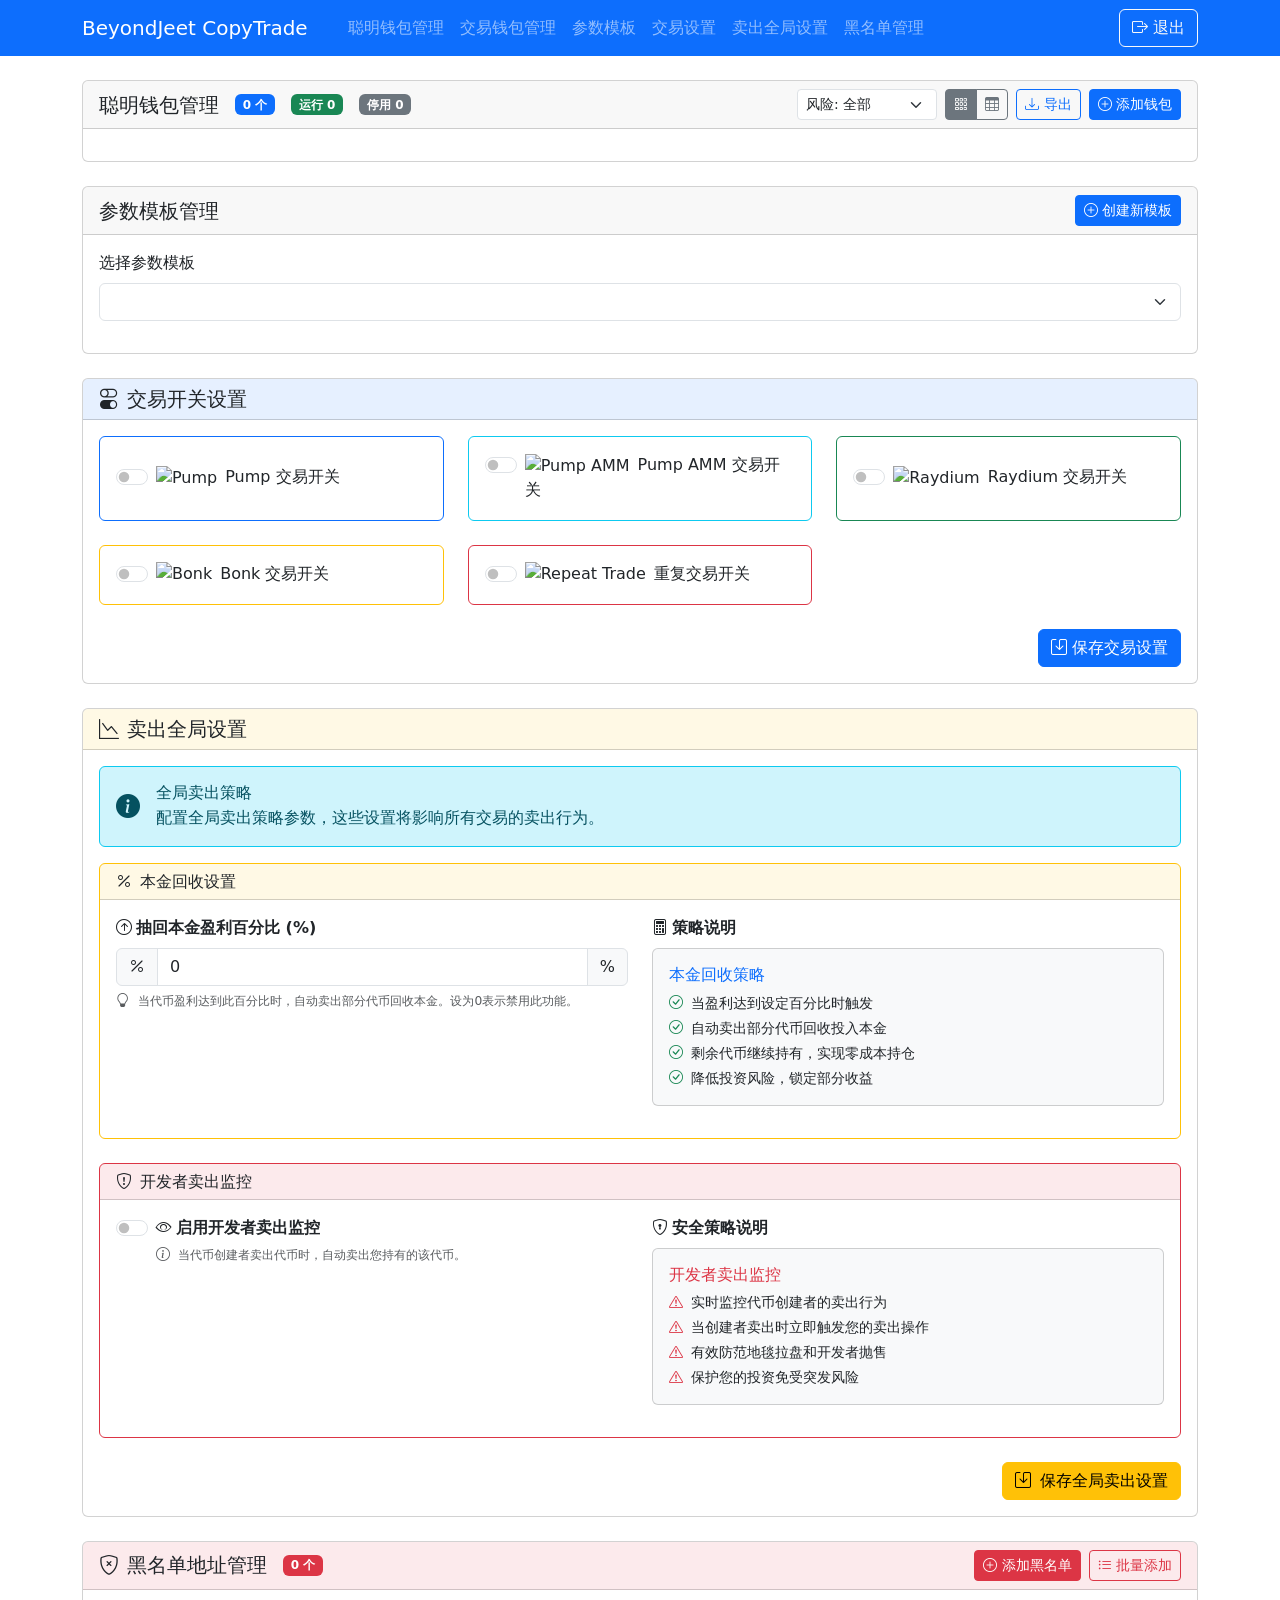
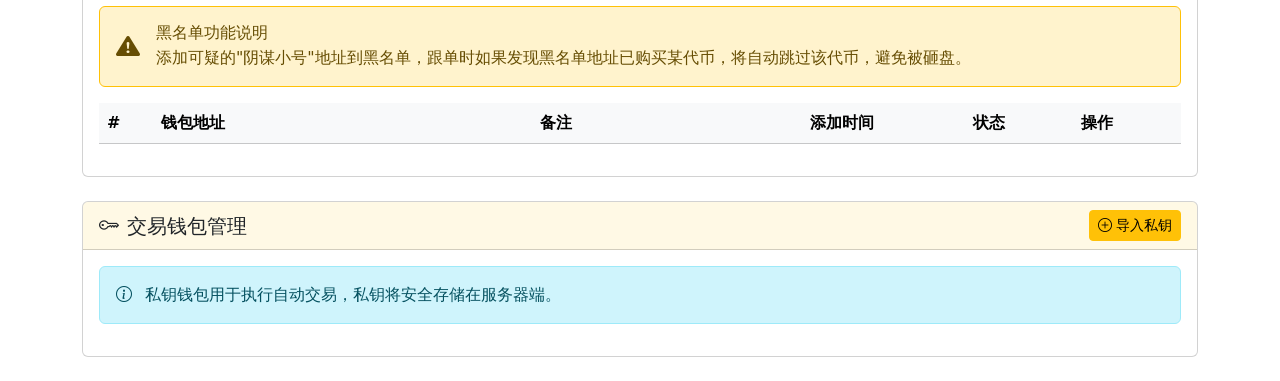
==== commit 92743bc7: "add meteora-dbc" ====
--- a/web/static/dashboard.html
+++ b/web/static/dashboard.html
@@ -56,9 +56,9 @@
             <div class="card-header d-flex flex-wrap gap-2 justify-content-between align-items-center">
                 <div class="d-flex align-items-center gap-3">
                     <h5 class="mb-0">聪明钱包管理</h5>
-                    <span class="badge bg-secondary" id="walletCountBadge">0 个</span>
-                    <span class="badge bg-success" id="walletActiveBadge">运行 0</span>
-                    <span class="badge bg-secondary" id="walletInactiveBadge">停用 0</span>
+                    <span class="badge bg-primary" id="walletCountBadge" style="cursor: pointer; user-select: none;" title="点击显示所有钱包">0 个</span>
+                    <span class="badge bg-success" id="walletActiveBadge" style="cursor: pointer; user-select: none;" title="点击筛选运行中的钱包">运行 0</span>
+                    <span class="badge bg-secondary" id="walletInactiveBadge" style="cursor: pointer; user-select: none;" title="点击筛选停用的钱包">停用 0</span>
                 </div>
                 <div class="d-flex flex-wrap gap-2">
                     <select class="form-select form-select-sm" id="riskFilterSelect" style="width: 140px;">
@@ -66,11 +66,6 @@
                         <option value="high">高风险</option>
                         <option value="medium">中风险</option>
                         <option value="low">低风险</option>
-                    </select>
-                    <select class="form-select form-select-sm" id="statusFilterSelect" style="width: 140px;">
-                        <option value="">状态: 全部</option>
-                        <option value="active">运行</option>
-                        <option value="inactive">停用</option>
                     </select>
                     <div class="btn-group btn-group-sm" role="group">
                         <button class="btn btn-outline-secondary active" id="walletViewCardsBtn" title="卡片视图"><i class="bi bi-grid-3x3-gap"></i></button>
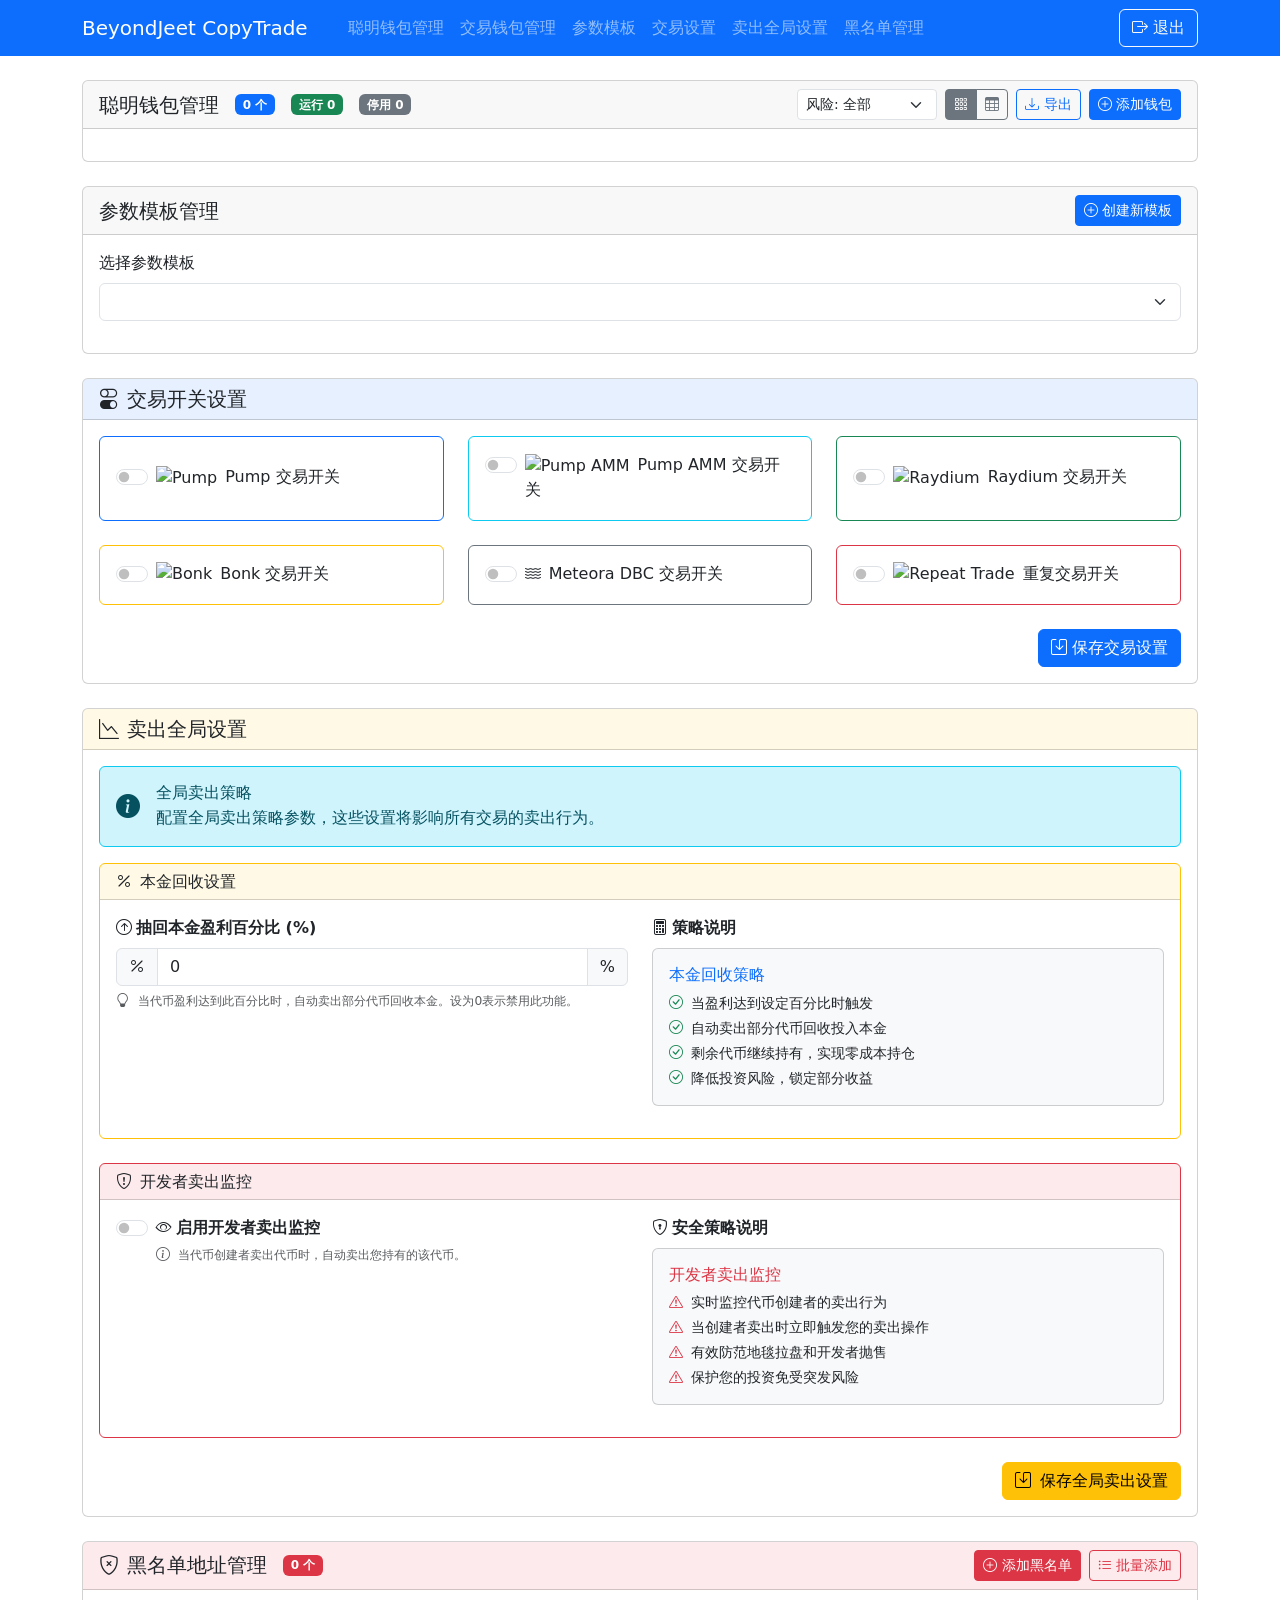
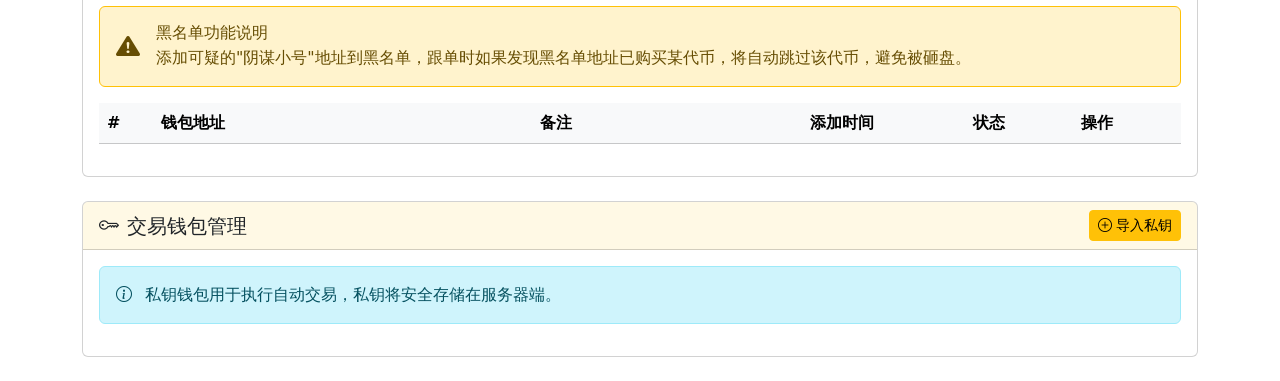
==== commit e6cb77b7: "fix" ====
--- a/web/static/dashboard.html
+++ b/web/static/dashboard.html
@@ -493,6 +493,18 @@
                         </div>
                     </div>
                     <div class="col">
+                        <div class="card h-100 border-secondary">
+                            <div class="card-body d-flex align-items-center">
+                                <div class="form-check form-switch">
+                                    <input class="form-check-input" type="checkbox" id="meteoraDbcTradeEnable">
+                                    <label class="form-check-label" for="meteoraDbcTradeEnable">
+                                        <i class="bi bi-water me-2"></i>Meteora DBC 交易开关
+                                    </label>
+                                </div>
+                            </div>
+                        </div>
+                    </div>
+                    <div class="col">
                         <div class="card h-100 border-danger">
                             <div class="card-body d-flex align-items-center">
                                 <div class="form-check form-switch">
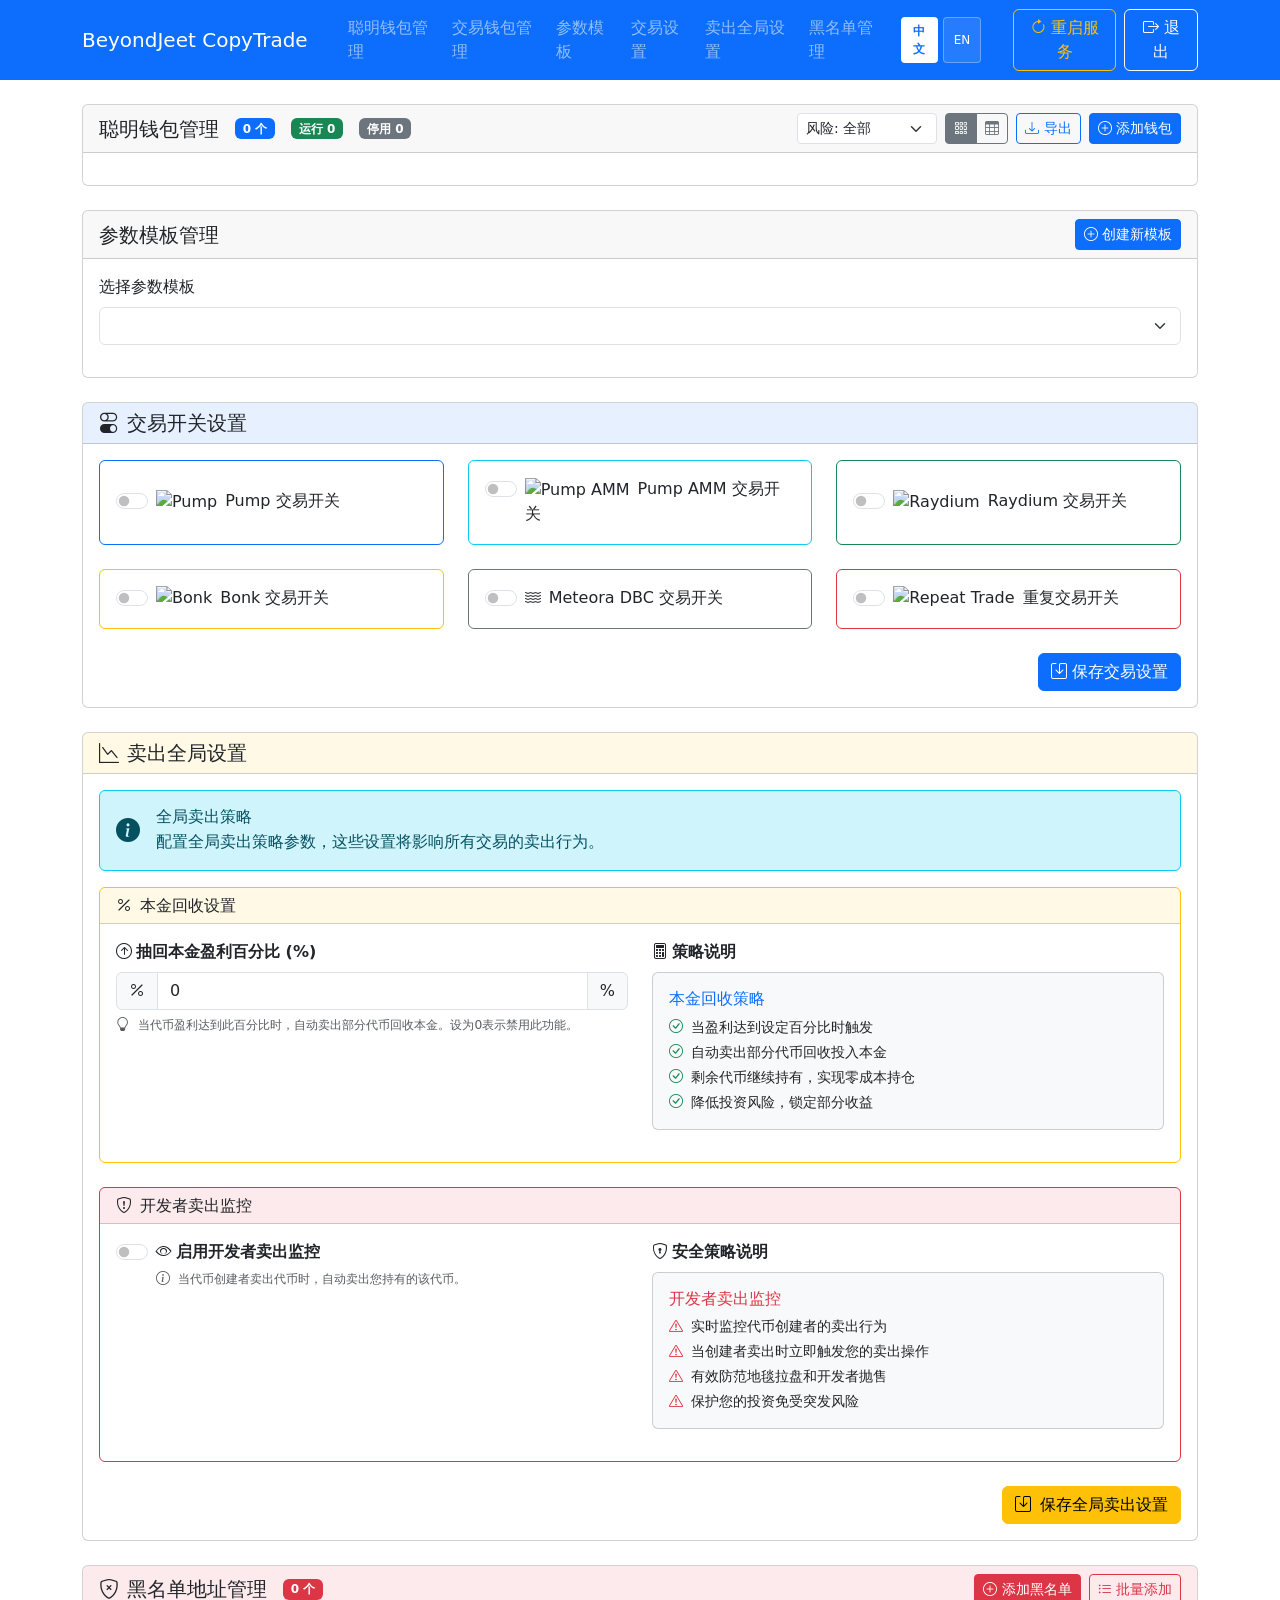
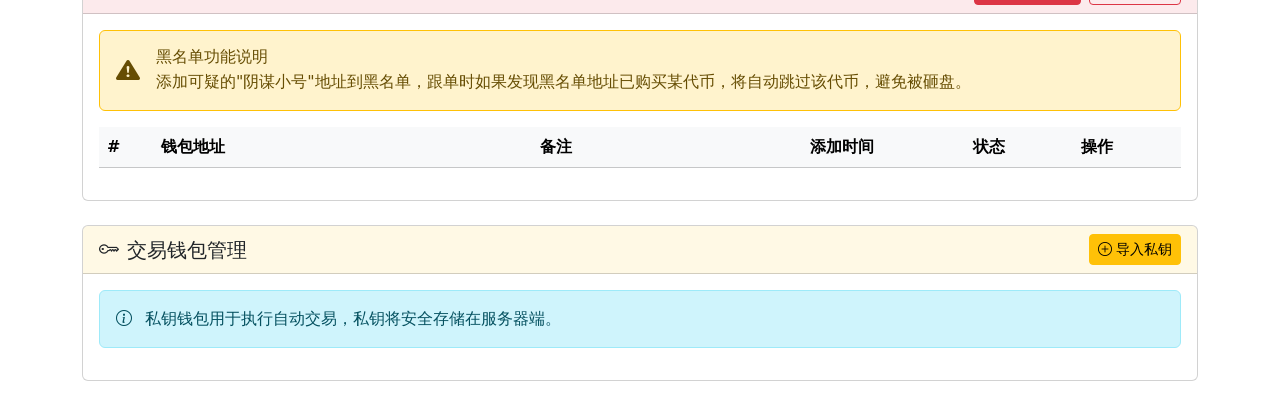
==== commit 4fc8d021: "fix" ====
--- a/web/static/dashboard.html
+++ b/web/static/dashboard.html
@@ -3,10 +3,35 @@
 <head>
     <meta charset="UTF-8">
     <meta name="viewport" content="width=device-width, initial-scale=1.0">
-    <title>BeyondJeet CopyTrade - 控制面板</title>
+    <title data-i18n="nav.dashboard">BeyondJeet CopyTrade - 控制面板</title>
     <link rel="stylesheet" href="/static/css/styles.css">
     <link rel="stylesheet" href="https://cdn.jsdelivr.net/npm/bootstrap@5.2.3/dist/css/bootstrap.min.css">
     <link rel="stylesheet" href="https://cdn.jsdelivr.net/npm/bootstrap-icons@1.11.3/font/bootstrap-icons.min.css">
+    <style>
+        .language-switcher-nav {
+            display: flex;
+            gap: 5px;
+            margin-left: 10px;
+        }
+        .language-switcher-nav button {
+            background-color: rgba(255, 255, 255, 0.1);
+            border: 1px solid rgba(255, 255, 255, 0.3);
+            color: white;
+            padding: 4px 10px;
+            border-radius: 4px;
+            font-size: 12px;
+            cursor: pointer;
+            transition: all 0.3s ease;
+        }
+        .language-switcher-nav button:hover {
+            background-color: rgba(255, 255, 255, 0.2);
+        }
+        .language-switcher-nav button.active {
+            background-color: white;
+            color: #0d6efd;
+            font-weight: 600;
+        }
+    </style>
 </head>
 <body>
     <!-- 顶部导航栏 -->
@@ -22,28 +47,36 @@
                         <a class="nav-link active" href="#"></a>
                     </li>
                     <li class="nav-item">
-                        <a class="nav-link" href="#" id="walletManagementLink">聪明钱包管理</a>
+                        <a class="nav-link" href="#" id="walletManagementLink" data-i18n="nav.wallets">聪明钱包管理</a>
                     </li>
                     <li class="nav-item">
-                        <a class="nav-link" href="#" id="privateKeyManagementLink">交易钱包管理</a>
+                        <a class="nav-link" href="#" id="privateKeyManagementLink" data-i18n="nav.private_keys">交易钱包管理</a>
                     </li>
                     <li class="nav-item">
-                        <a class="nav-link" href="#" id="paramSchemeLink">参数模板</a>
+                        <a class="nav-link" href="#" id="paramSchemeLink" data-i18n="nav.param_scheme">参数模板</a>
                     </li>
                     <li class="nav-item">
-                        <a class="nav-link" href="#" id="tradeSettingsLink">交易设置</a>
+                        <a class="nav-link" href="#" id="tradeSettingsLink" data-i18n="nav.settings">交易设置</a>
                     </li>
                     <li class="nav-item">
-                        <a class="nav-link" href="#" id="globalSellSettingsLink">卖出全局设置</a>
+                        <a class="nav-link" href="#" id="globalSellSettingsLink" data-i18n="nav.global_sell">卖出全局设置</a>
                     </li>
                     <li class="nav-item">
-                        <a class="nav-link" href="#" id="blacklistManagementLink">黑名单管理</a>
+                        <a class="nav-link" href="#" id="blacklistManagementLink" data-i18n="nav.blacklist">黑名单管理</a>
                     </li>
                 </ul>
                 <div class="d-flex align-items-center">
-                    <span class="text-light me-3" id="currentUser"></span>
+                    <!-- 语言切换按钮 -->
+                    <div class="language-switcher-nav">
+                        <button data-lang-switch="zh" class="active">中文</button>
+                        <button data-lang-switch="en">EN</button>
+                    </div>
+                    <span class="text-light me-3 ms-3" id="currentUser"></span>
+                    <button class="btn btn-outline-warning me-2" id="restartServerBtn">
+                        <i class="bi bi-arrow-clockwise"></i> <span data-i18n="nav.restart">重启服务</span>
+                    </button>
                     <button class="btn btn-outline-light" id="logoutBtn">
-                        <i class="bi bi-box-arrow-right"></i> 退出
+                        <i class="bi bi-box-arrow-right"></i> <span data-i18n="nav.logout">退出</span>
                     </button>
                 </div>
             </div>
@@ -55,7 +88,7 @@
         <div class="card mb-4" id="walletManagementSection">
             <div class="card-header d-flex flex-wrap gap-2 justify-content-between align-items-center">
                 <div class="d-flex align-items-center gap-3">
-                    <h5 class="mb-0">聪明钱包管理</h5>
+                    <h5 class="mb-0" data-i18n="nav.wallets">聪明钱包管理</h5>
                     <span class="badge bg-primary" id="walletCountBadge" style="cursor: pointer; user-select: none;" title="点击显示所有钱包">0 个</span>
                     <span class="badge bg-success" id="walletActiveBadge" style="cursor: pointer; user-select: none;" title="点击筛选运行中的钱包">运行 0</span>
                     <span class="badge bg-secondary" id="walletInactiveBadge" style="cursor: pointer; user-select: none;" title="点击筛选停用的钱包">停用 0</span>
@@ -71,9 +104,9 @@
                         <button class="btn btn-outline-secondary active" id="walletViewCardsBtn" title="卡片视图"><i class="bi bi-grid-3x3-gap"></i></button>
                         <button class="btn btn-outline-secondary" id="walletViewTableBtn" title="表格视图"><i class="bi bi-table"></i></button>
                     </div>
-                    <button type="button" class="btn btn-outline-primary btn-sm" id="exportWalletsBtn"><i class="bi bi-download"></i> 导出</button>
+                    <button type="button" class="btn btn-outline-primary btn-sm" id="exportWalletsBtn"><i class="bi bi-download"></i> <span data-i18n="app.export">导出</span></button>
                     <button type="button" class="btn btn-primary btn-sm" data-bs-toggle="modal" data-bs-target="#addWalletModal">
-                        <i class="bi bi-plus-circle"></i> 添加钱包
+                        <i class="bi bi-plus-circle"></i> <span data-i18n="wallet.add">添加钱包</span>
                     </button>
                 </div>
             </div>
@@ -1251,7 +1284,51 @@
         </div>
     </div>
 
+    <!-- Restart Confirmation Modal -->
+    <div class="modal fade" id="restartConfirmModal" tabindex="-1" aria-labelledby="restartConfirmModalLabel" aria-hidden="true">
+        <div class="modal-dialog">
+            <div class="modal-content">
+                <div class="modal-header">
+                    <h5 class="modal-title" id="restartConfirmModalLabel">确认重启</h5>
+                    <button type="button" class="btn-close" data-bs-dismiss="modal" aria-label="Close"></button>
+                </div>
+                <div class="modal-body">
+                    您确定要重启服务器进程吗？该操作将短暂中断服务。
+                </div>
+                <div class="modal-footer">
+                    <button type="button" class="btn btn-secondary" data-bs-dismiss="modal">取消</button>
+                    <button type="button" class="btn btn-danger" id="confirmRestartBtn">确定重启</button>
+                </div>
+            </div>
+        </div>
+    </div>
+
     <script src="https://cdn.jsdelivr.net/npm/bootstrap@5.2.3/dist/js/bootstrap.bundle.min.js"></script>
+    <script src="/static/js/i18n.js"></script>
     <script src="/static/js/dashboard.js"></script>
+    <script>
+        // 更新语言切换按钮状态
+        function updateLanguageButtons() {
+            const currentLang = i18n.getCurrentLang();
+            document.querySelectorAll('[data-lang-switch]').forEach(button => {
+                const lang = button.getAttribute('data-lang-switch');
+                if (lang === currentLang) {
+                    button.classList.add('active');
+                } else {
+                    button.classList.remove('active');
+                }
+            });
+        }
+        
+        // 监听语言变更事件
+        window.addEventListener('languageChanged', () => {
+            updateLanguageButtons();
+        });
+        
+        // 页面加载完成后初始化
+        document.addEventListener('DOMContentLoaded', () => {
+            updateLanguageButtons();
+        });
+    </script>
 </body>
 </html>
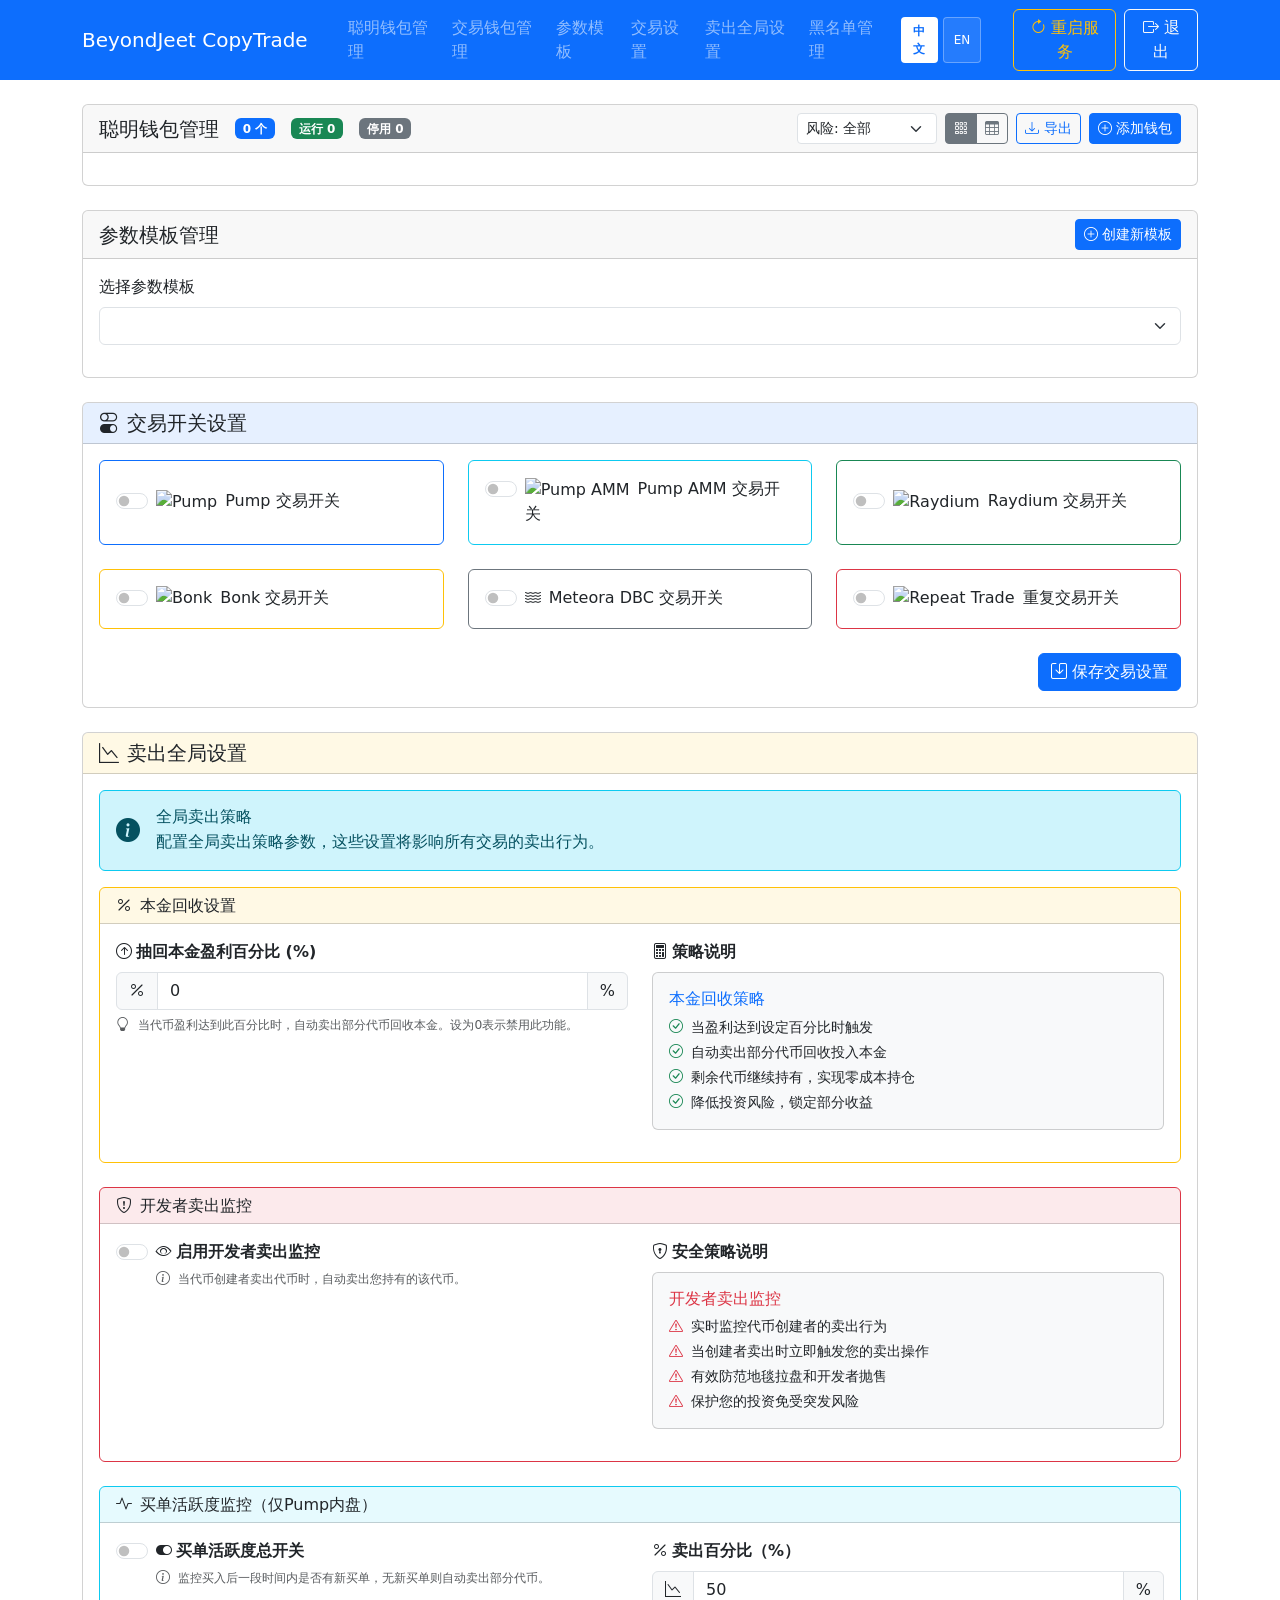
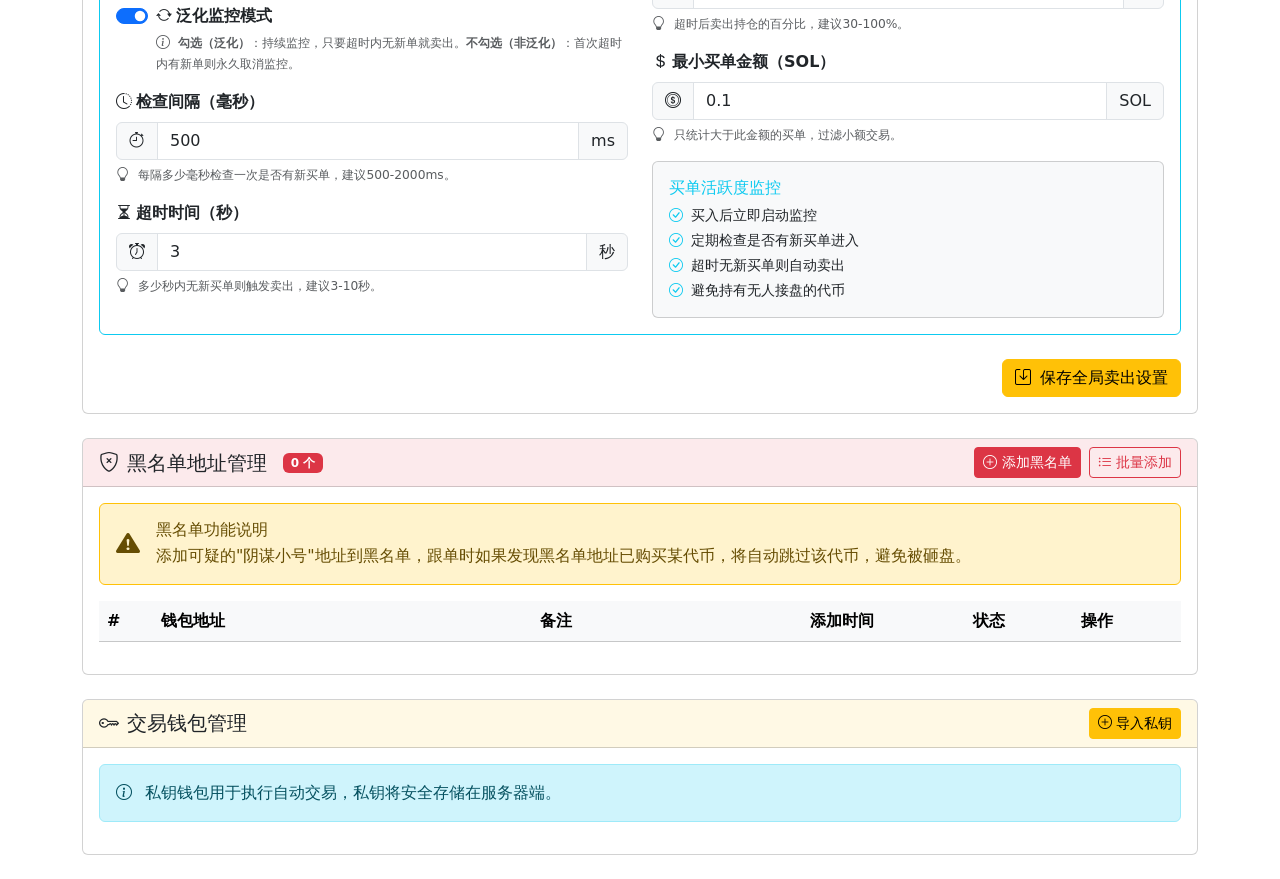
==== commit 096a66e6: "fix" ====
--- a/web/static/dashboard.html
+++ b/web/static/dashboard.html
@@ -4,6 +4,9 @@
     <meta charset="UTF-8">
     <meta name="viewport" content="width=device-width, initial-scale=1.0">
     <title data-i18n="nav.dashboard">BeyondJeet CopyTrade - 控制面板</title>
+    <link rel="preconnect" href="https://fonts.googleapis.com">
+    <link rel="preconnect" href="https://fonts.gstatic.com" crossorigin>
+    <link href="https://fonts.googleapis.com/css2?family=JetBrains+Mono:wght@400;700&display=swap" rel="stylesheet">
     <link rel="stylesheet" href="/static/css/styles.css">
     <link rel="stylesheet" href="https://cdn.jsdelivr.net/npm/bootstrap@5.2.3/dist/css/bootstrap.min.css">
     <link rel="stylesheet" href="https://cdn.jsdelivr.net/npm/bootstrap-icons@1.11.3/font/bootstrap-icons.min.css">
@@ -668,6 +671,150 @@
                     </div>
                 </div>
                 
+                <!-- 买单活跃度监控 -->
+                <div class="card border-info mt-4">
+                    <div class="card-header bg-info bg-opacity-10">
+                        <h6 class="mb-0"><i class="bi bi-activity me-2"></i>买单活跃度监控（仅Pump内盘）</h6>
+                    </div>
+                    <div class="card-body">
+                        <div class="row">
+                            <div class="col-md-6">
+                                <div class="form-check form-switch mb-3">
+                                    <input class="form-check-input" type="checkbox" id="buyActivityMonitorEnable">
+                                    <label class="form-check-label fw-semibold" for="buyActivityMonitorEnable">
+                                        <i class="bi bi-toggle-on me-1"></i>买单活跃度总开关
+                                    </label>
+                                    <div class="form-text">
+                                        <i class="bi bi-info-circle me-1"></i>
+                                        <small>监控买入后一段时间内是否有新买单，无新买单则自动卖出部分代币。</small>
+                                    </div>
+                                </div>
+                                
+                                <div class="form-check form-switch mb-3">
+                                    <input class="form-check-input" type="checkbox" id="buyActivityMonitorGeneralized" checked>
+                                    <label class="form-check-label fw-semibold" for="buyActivityMonitorGeneralized">
+                                        <i class="bi bi-arrow-repeat me-1"></i>泛化监控模式
+                                    </label>
+                                    <div class="form-text">
+                                        <i class="bi bi-info-circle me-1"></i>
+                                        <small><strong>勾选（泛化）</strong>：持续监控，只要超时内无新单就卖出。<strong>不勾选（非泛化）</strong>：首次超时内有新单则永久取消监控。</small>
+                                    </div>
+                                </div>
+                                
+                                <div class="mb-3">
+                                    <label for="buyActivityCheckInterval" class="form-label fw-semibold">
+                                        <i class="bi bi-clock-history me-1"></i>检查间隔（毫秒）
+                                    </label>
+                                    <div class="input-group">
+                                        <span class="input-group-text"><i class="bi bi-stopwatch"></i></span>
+                                        <input 
+                                            type="number" 
+                                            class="form-control" 
+                                            id="buyActivityCheckInterval" 
+                                            min="100" 
+                                            max="10000" 
+                                            step="100" 
+                                            value="500"
+                                            placeholder="500"
+                                        >
+                                        <span class="input-group-text">ms</span>
+                                    </div>
+                                    <div class="form-text">
+                                        <i class="bi bi-lightbulb me-1"></i>
+                                        <small>每隔多少毫秒检查一次是否有新买单，建议500-2000ms。</small>
+                                    </div>
+                                </div>
+                                
+                                <div class="mb-3">
+                                    <label for="buyActivityTimeout" class="form-label fw-semibold">
+                                        <i class="bi bi-hourglass-split me-1"></i>超时时间（秒）
+                                    </label>
+                                    <div class="input-group">
+                                        <span class="input-group-text"><i class="bi bi-alarm"></i></span>
+                                        <input 
+                                            type="number" 
+                                            class="form-control" 
+                                            id="buyActivityTimeout" 
+                                            min="1" 
+                                            max="60" 
+                                            step="1" 
+                                            value="3"
+                                            placeholder="3"
+                                        >
+                                        <span class="input-group-text">秒</span>
+                                    </div>
+                                    <div class="form-text">
+                                        <i class="bi bi-lightbulb me-1"></i>
+                                        <small>多少秒内无新买单则触发卖出，建议3-10秒。</small>
+                                    </div>
+                                </div>
+                            </div>
+                            
+                            <div class="col-md-6">
+                                <div class="mb-3">
+                                    <label for="buyActivitySellPercent" class="form-label fw-semibold">
+                                        <i class="bi bi-percent me-1"></i>卖出百分比（%）
+                                    </label>
+                                    <div class="input-group">
+                                        <span class="input-group-text"><i class="bi bi-graph-down"></i></span>
+                                        <input 
+                                            type="number" 
+                                            class="form-control" 
+                                            id="buyActivitySellPercent" 
+                                            min="1" 
+                                            max="100" 
+                                            step="1" 
+                                            value="50"
+                                            placeholder="50"
+                                        >
+                                        <span class="input-group-text">%</span>
+                                    </div>
+                                    <div class="form-text">
+                                        <i class="bi bi-lightbulb me-1"></i>
+                                        <small>超时后卖出持仓的百分比，建议30-100%。</small>
+                                    </div>
+                                </div>
+                                
+                                <div class="mb-3">
+                                    <label for="buyActivityMinBuyAmount" class="form-label fw-semibold">
+                                        <i class="bi bi-currency-dollar me-1"></i>最小买单金额（SOL）
+                                    </label>
+                                    <div class="input-group">
+                                        <span class="input-group-text"><i class="bi bi-coin"></i></span>
+                                        <input 
+                                            type="number" 
+                                            class="form-control" 
+                                            id="buyActivityMinBuyAmount" 
+                                            min="0" 
+                                            max="10" 
+                                            step="0.01" 
+                                            value="0.1"
+                                            placeholder="0.1"
+                                        >
+                                        <span class="input-group-text">SOL</span>
+                                    </div>
+                                    <div class="form-text">
+                                        <i class="bi bi-lightbulb me-1"></i>
+                                        <small>只统计大于此金额的买单，过滤小额交易。</small>
+                                    </div>
+                                </div>
+                                
+                                <div class="card bg-light mt-3">
+                                    <div class="card-body p-3">
+                                        <h6 class="card-title text-info mb-2">买单活跃度监控</h6>
+                                        <ul class="list-unstyled mb-0 small">
+                                            <li class="mb-1"><i class="bi bi-check-circle text-info me-1"></i> 买入后立即启动监控</li>
+                                            <li class="mb-1"><i class="bi bi-check-circle text-info me-1"></i> 定期检查是否有新买单进入</li>
+                                            <li class="mb-1"><i class="bi bi-check-circle text-info me-1"></i> 超时无新买单则自动卖出</li>
+                                            <li class="mb-0"><i class="bi bi-check-circle text-info me-1"></i> 避免持有无人接盘的代币</li>
+                                        </ul>
+                                    </div>
+                                </div>
+                            </div>
+                        </div>
+                    </div>
+                </div>
+                
                 <div class="mt-4 d-flex justify-content-end">
                     <button type="button" class="btn btn-warning" id="saveGlobalSellSettingsBtn">
                         <i class="bi bi-save me-1"></i> 保存全局卖出设置
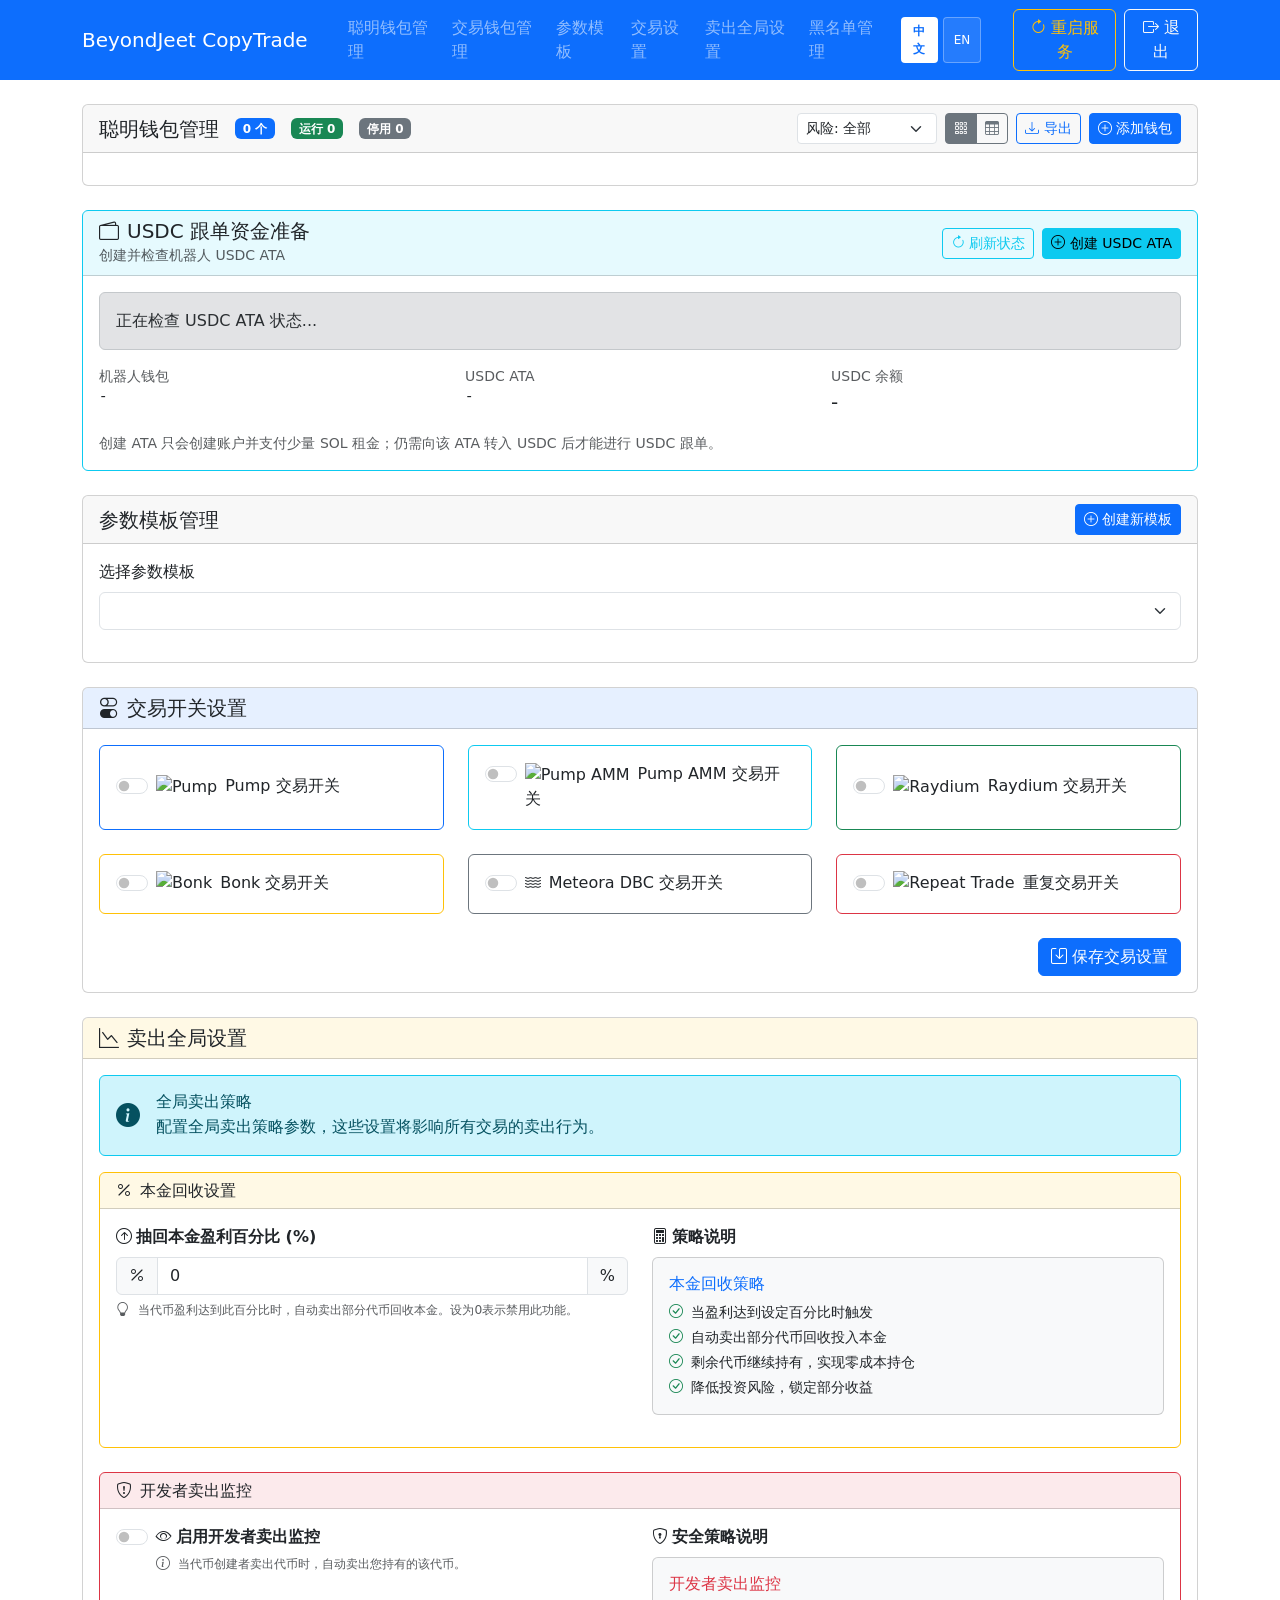
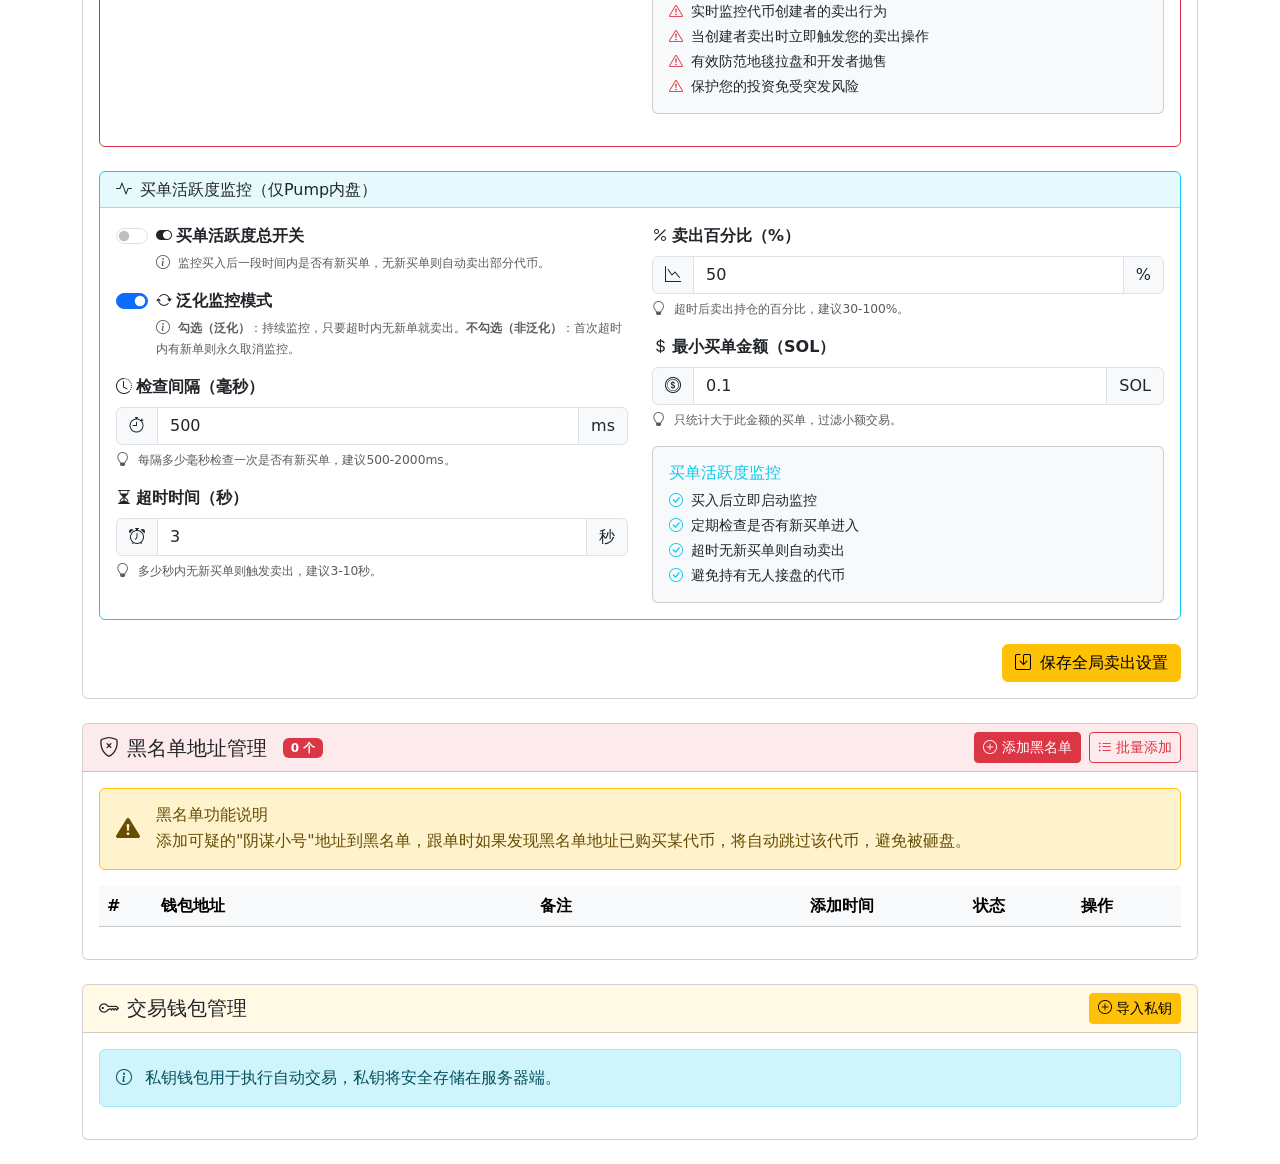
==== commit 1fb6c0b2: "升级" ====
--- a/web/static/dashboard.html
+++ b/web/static/dashboard.html
@@ -222,6 +222,41 @@
                 </div>
             </div>
         </div>
+        <!-- USDC ATA 准备 -->
+        <div class="card mb-4 border-info" id="usdcAtaSection">
+            <div class="card-header bg-info bg-opacity-10 d-flex flex-wrap justify-content-between align-items-center">
+                <div>
+                    <h5 class="mb-0"><i class="bi bi-wallet2 me-2"></i>USDC 跟单资金准备</h5>
+                    <small class="text-muted">创建并检查机器人 USDC ATA</small>
+                </div>
+                <div class="d-flex gap-2">
+                    <button type="button" class="btn btn-outline-info btn-sm" id="refreshUsdcAtaBtn">
+                        <i class="bi bi-arrow-clockwise"></i> 刷新状态
+                    </button>
+                    <button type="button" class="btn btn-info btn-sm" id="createUsdcAtaBtn">
+                        <i class="bi bi-plus-circle"></i> 创建 USDC ATA
+                    </button>
+                </div>
+            </div>
+            <div class="card-body">
+                <div id="usdcAtaStatus" class="alert alert-secondary mb-3">正在检查 USDC ATA 状态...</div>
+                <div class="row g-3">
+                    <div class="col-md-4">
+                        <div class="small text-muted">机器人钱包</div>
+                        <div class="font-monospace small text-break" id="usdcAtaWallet">-</div>
+                    </div>
+                    <div class="col-md-4">
+                        <div class="small text-muted">USDC ATA</div>
+                        <div class="font-monospace small text-break" id="usdcAtaAddress">-</div>
+                    </div>
+                    <div class="col-md-4">
+                        <div class="small text-muted">USDC 余额</div>
+                        <div class="fs-5" id="usdcAtaBalance">-</div>
+                    </div>
+                </div>
+                <div class="form-text mt-3">创建 ATA 只会创建账户并支付少量 SOL 租金；仍需向该 ATA 转入 USDC 后才能进行 USDC 跟单。</div>
+            </div>
+        </div>
         
         <!-- 参数模板管理 -->
         <div class="card mb-4" id="paramSchemeSection">
@@ -285,7 +320,7 @@
                             <div class="row">
                                 <div class="col-md-4">
                                     <div class="form-group mb-3">
-                                        <label for="schemeMinPoolSize" class="form-label">最小池子大小 (SOL)</label>
+                                        <label for="schemeMinPoolSize" class="form-label">最小池子大小（计价资产）</label>
                                         <div class="input-group">
                                             <span class="input-group-text"><i class="bi bi-water"></i></span>
                                             <input type="number" class="form-control" id="schemeMinPoolSize" min="0" step="0.1">
@@ -294,7 +329,7 @@
                                 </div>
                                 <div class="col-md-4">
                                     <div class="form-group mb-3">
-                                        <label for="schemeMaxPoolSize" class="form-label">最大池子大小 (SOL)</label>
+                                        <label for="schemeMaxPoolSize" class="form-label">最大池子大小（计价资产）</label>
                                         <div class="input-group">
                                             <span class="input-group-text"><i class="bi bi-water"></i></span>
                                             <input type="number" class="form-control" id="schemeMaxPoolSize" min="0" step="0.1">
@@ -350,7 +385,7 @@
                             <div class="row">
                                 <div class="col-md-4">
                                     <div class="form-group mb-3">
-                                        <label for="schemeBuySolAmount" class="form-label">购买金额 (SOL)</label>
+                                        <label for="schemeBuySolAmount" class="form-label">购买金额（计价资产）</label>
                                         <div class="input-group">
                                             <span class="input-group-text"><i class="bi bi-currency-dollar"></i></span>
                                             <input type="number" class="form-control" id="schemeBuySolAmount" min="0" step="0.01">
@@ -367,9 +402,18 @@
                                         </div>
                                     </div>
                                 </div>
+                            </div>
+                            <div class="row">
+                                <div class="col-12">
+                                    <div class="form-group mb-3">
+                                        <label for="schemeQuoteAmounts" class="form-label">Quote 专用金额配置（JSON）</label>
+                                        <textarea class="form-control" id="schemeQuoteAmounts" rows="5" placeholder='{"SOL":{"buy_amount":0.5},"USDC":{"buy_amount":10}}'></textarea>
+                                        <small class="form-text">可选 key：SOL、USDC 或完整 quote mint 公钥。</small>
+                                    </div>
+                                </div>
+                            </div>
                          
                          
-                            </div>
                             
                             <div class="row">
                              
@@ -1130,7 +1174,7 @@
                                 <div class="row">
                                     <div class="col-md-4">
                                         <div class="mb-3">
-                                            <label for="newSchemeMinPoolSize" class="form-label">最小池子大小 (SOL)</label>
+                                            <label for="newSchemeMinPoolSize" class="form-label">最小池子大小（计价资产）</label>
                                             <div class="input-group">
                                                 <span class="input-group-text"><i class="bi bi-water"></i></span>
                                                 <input type="number" class="form-control" id="newSchemeMinPoolSize" min="0" step="0.1" value="1">
@@ -1139,7 +1183,7 @@
                                     </div>
                                     <div class="col-md-4">
                                         <div class="mb-3">
-                                            <label for="newSchemeMaxPoolSize" class="form-label">最大池子大小 (SOL)</label>
+                                            <label for="newSchemeMaxPoolSize" class="form-label">最大池子大小（计价资产）</label>
                                             <div class="input-group">
                                                 <span class="input-group-text"><i class="bi bi-water"></i></span>
                                                 <input type="number" class="form-control" id="newSchemeMaxPoolSize" min="0" step="0.1" value="100">
@@ -1159,7 +1203,7 @@
                                 <div class="row">
                                     <div class="col-md-4">
                                         <div class="mb-3">
-                                            <label for="newSchemeBuySolAmount" class="form-label">购买金额 (SOL)</label>
+                                            <label for="newSchemeBuySolAmount" class="form-label">购买金额（计价资产）</label>
                                             <div class="input-group">
                                                 <span class="input-group-text"><i class="bi bi-currency-dollar"></i></span>
                                                 <input type="number" class="form-control" id="newSchemeBuySolAmount" min="0" step="0.01" value="0.5">
@@ -1176,8 +1220,17 @@
                                             </div>
                                         </div>
                                     </div>
+                                </div>
+                                <div class="row">
+                                    <div class="col-12">
+                                        <div class="mb-3">
+                                            <label for="newSchemeQuoteAmounts" class="form-label">Quote 专用金额配置（JSON）</label>
+                                            <textarea class="form-control" id="newSchemeQuoteAmounts" rows="5" placeholder='{"SOL":{"buy_amount":0.5},"USDC":{"buy_amount":10}}'></textarea>
+                                            <small class="form-text">可选 key：SOL、USDC 或完整 quote mint 公钥。</small>
+                                        </div>
+                                    </div>
+                                </div>
 
-                                </div>
                                 
                                 <div class="row">
                                 
